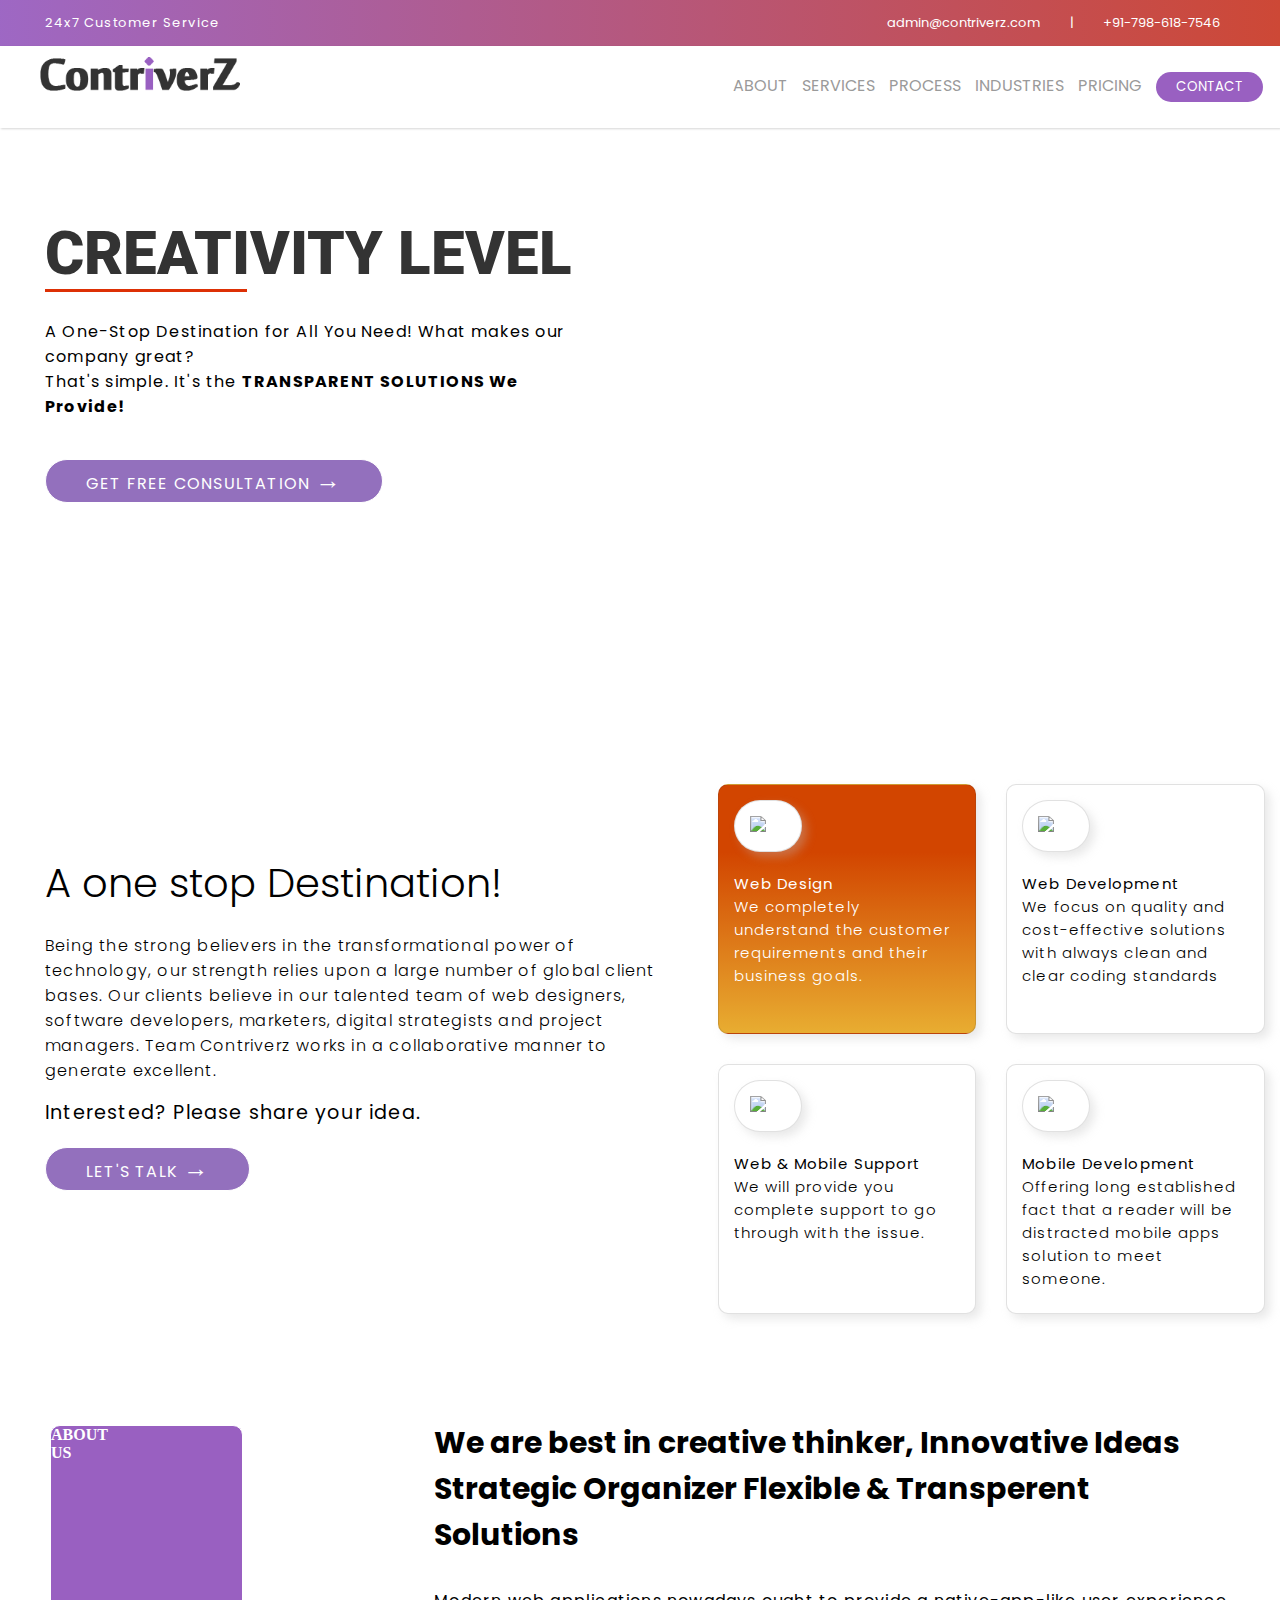
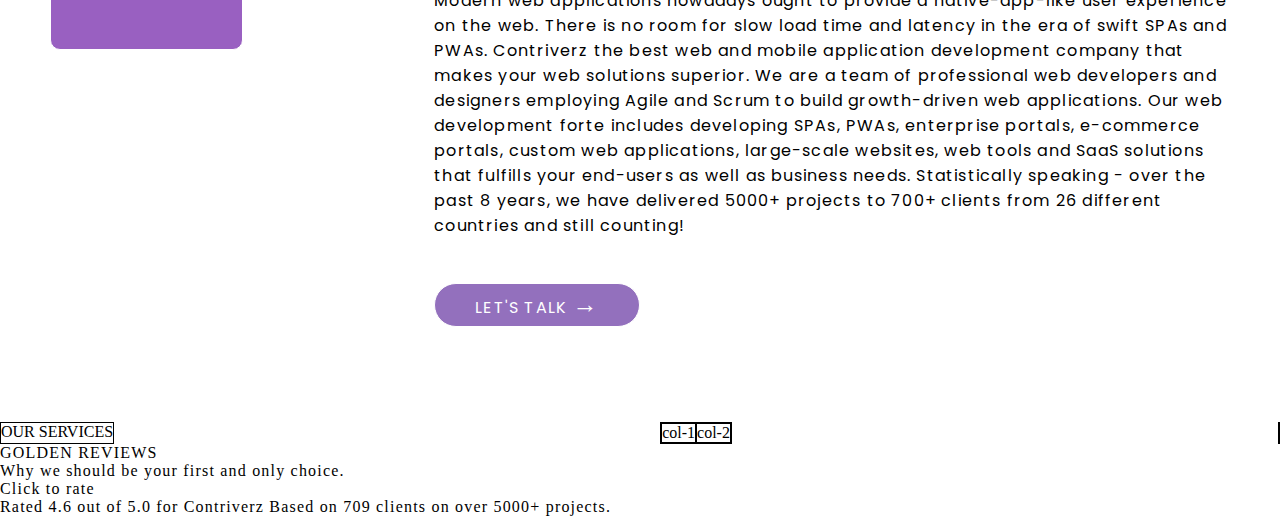
==== index.html @ c9b058b7 "Fixed UI" ====
<!DOCTYPE html>
<html lang="en">
  <head>
    <meta charset="UTF-8" />
    <meta http-equiv="X-UA-Compatible" content="IE=edge" />
    <link rel="preconnect" href="https://fonts.googleapis.com" />
    <link rel="preconnect" href="https://fonts.gstatic.com" crossorigin />
    <meta name="viewport" content="width=device-width, initial-scale=1.0" />
    <link rel="stylesheet" href="style.css" />
    <link
      href="https://fonts.googleapis.com/css2?family=Poppins:wght@300&display=swap"
      rel="stylesheet"
    />
    <link rel="preconnect" href="https://fonts.gstatic.com" crossorigin />
    <link rel="preconnect" href="https://fonts.googleapis.com" />
    <!-- <link
      href="https://fonts.googleapis.com/css2?family=Poppins:wght@800&display=swap"
      rel="stylesheet"
    /> -->
    <link
      href="https://fonts.googleapis.com/css2?family=Roboto:wght@500&display=swap"
      rel="stylesheet"
    />
    <title>Web and Mobile Application</title>
    <style></style>
  </head>
  <body>
    <!-- https://www.contriverz.com/ -->
    <header>
      <div class="info">
        <div class="info-part-1">
          <p>24x7 Customer Service</p>
        </div>
        <ul class="info-part-2">
          <li class="info-item"><a href="#"> admin@contriverz.com</a></li>
          <li class="info-item">|</li>
          <li class="info-item">
            <i class="fa-solid fa-phone"></i><a href="#"> +91-798-618-7546</a>
          </li>
        </ul>
      </div>
      <div>
        <nav class="navbar">
          <div class="logo">
            <a href="#"><img src="img/logo-contriverz.png" alt="" /></a>
          </div>
          <ul class="menubar">
            <li class="menu-items"><a href="#"> ABOUT</a></li>
            <li class="menu-items"><a href="#"> SERVICES</a></li>
            <li class="menu-items"><a href="#"> PROCESS</a></li>
            <li class="menu-items"><a href="#"> INDUSTRIES</a></li>
            <li class="menu-items"><a href="#"> PRICING</a></li>
            <li class="menu-items">
              <a href="#"><button class="btn">CONTACT</button> </a>
            </li>
          </ul>
        </nav>
      </div>
    </header>
    <section>
      <div class="banner">
        <div class="banner-cntnt">
          <h3>
            <b>CREATIVITY <span>LEVEL</span> </b>
          </h3>
          <hr class="ban-con-line" />
          <p class="normal-para">
            A One-Stop Destination for All You Need! What makes our company
            great? <br />That's simple. It's the
            <b>TRANSPARENT SOLUTIONS We Provide!</b>
          </p>
          <button class="btn-2">
            GET FREE CONSULTATION <span>&rarr;</span>
          </button>
        </div>
        <div class="banner-circle"></div>
      </div>
    </section>
    <section class="section2">
      <div class="content">
        <h3>A one stop Destination!</h3>
        <p>
          Being the strong believers in the transformational power of
          technology, our strength relies upon a large number of global client
          bases. Our clients believe in our talented team of web designers,
          software developers, marketers, digital strategists and project
          managers. Team Contriverz works in a collaborative manner to generate
          excellent.
        </p>
        <p style="margin-top: 15px; font-size: larger">
          <b>Interested? Please share your idea.</b>
        </p>
        <button class="btn-2">LET'S TALK <span>&rarr;</span></button>
      </div>
      <div class="cards">
        <ul class="card-parent">
          <li class="card-items">
            <div class="card card-1" style="border-radius: 10px">
              <div>
                <img src="https://img.icons8.com/ios/50/000000/code.png" />
              </div>
              <p><b>Web Design</b></p>
              <p>
                We completely understand the customer requirements and their
                business goals.
              </p>
            </div>
            <div class="card shadow" style="border-radius: 10px">
              <div>
                <img
                  src="https://img.icons8.com/windows/32/000000/like--v1.png"
                />
              </div>
              <p><b>Web Development</b></p>
              <p>
                We focus on quality and cost-effective solutions with always
                clean and clear coding standards
              </p>
              <span class="inside-shadow"></span>
            </div>
          </li>
          <li class="card-items">
            <div class="card shadow" style="border-radius: 10px">
              <div>
                <img src="https://img.icons8.com/ios/50/000000/android.png" />
              </div>
              <p><b>Web & Mobile Support</b></p>
              <p>
                We will provide you complete support to go through with the
                issue.
              </p>
              <span class="inside-shadow"></span>
            </div>
            <div class="card shadow" style="border-radius: 10px">
              <div>
                <img
                  src="https://img.icons8.com/external-kmg-design-basic-outline-kmg-design/32/000000/external-pencil-back-to-school-kmg-design-basic-outline-kmg-design.png"
                />
              </div>
              <p><b>Mobile Development</b></p>
              <p>
                Offering long established fact that a reader will be distracted
                mobile apps solution to meet someone.
              </p>
              <span class="inside-shadow"></span>
            </div>
          </li>
        </ul>
      </div>
    </section>
    <section class="section3">
      <div class="sec-3-img">
        <div class="row-1">
          <div class="col-1">
            <b>
              ABOUT <br />
              US</b
            >
          </div>
          <div class="col-2"></div>
        </div>
        <div class="row-2"></div>
      </div>
      <div class="sec-3-content">
        <h3>
          We are best in creative thinker, Innovative Ideas Strategic Organizer
          Flexible & Transperent Solutions
        </h3>
        <p>
          Modern web applications nowadays ought to provide a native-app-like
          user experience on the web. There is no room for slow load time and
          latency in the era of swift SPAs and PWAs. Contriverz the best web and
          mobile application development company that makes your web solutions
          superior. We are a team of professional web developers and designers
          employing Agile and Scrum to build growth-driven web applications. Our
          web development forte includes developing SPAs, PWAs, enterprise
          portals, e-commerce portals, custom web applications, large-scale
          websites, web tools and SaaS solutions that fulfills your end-users as
          well as business needs. Statistically speaking - over the past 8
          years, we have delivered 5000+ projects to 700+ clients from 26
          different countries and still counting!
          <br /><button class="btn-2">LET'S TALK <span>&rarr;</span></button>
        </p>
      </div>
    </section>
    <section class="section4">
      <div class="sec4-col-1">OUR SERVICES</div>
      <div class="sec4-col-2">
        <ul class="section-4-cardParent">
          <li class="section-4-card">
            <!-- <div class="icon"></div>
            <div class="sec4-col-content">
              <p><b> GRAPHIC DESIGN </b></p>
              <p>
                Graphic design is a craft where professionals create visual
                content to communicate messages.
              </p>
              <button class="card-btn">Check More <span>></span></button>
            </div> -->col-1
          </li>
          <li class="section-4-card">
            <!-- <div class="icon"></div>
            <div class="sec4-col-content">
              <p><b> GRAPHIC DESIGN </b></p>
              <p>
                Graphic design is a craft where professionals create visual
                content to communicate messages.
              </p>
              <button class="card-btn">Check More <span>></span></button>
            </div> -->col-2
          </li>
        </ul>
      </div>
      <div class="sec4-col-3"></div>
    </section>
    <section class="section5">
      <div class="sec5-col-1">
        <p>GOLDEN REVIEWS</p>
        <p>Why we should be your first and only choice.</p>
      </div>
      <div class="sec5-col-1">
        <div class="stars">
          <span class="star-1"></span><span class="star-1"></span
          ><span class="star-1"></span><span class="star-1"></span
          ><span class="star-1"></span>
        </div>
        <p>Click to rate</p>
        <p>
          Rated 4.6 out of 5.0 for Contriverz Based on 709 clients on over 5000+
          projects.
        </p>
      </div>
    </section>
    <script
      src="https://kit.fontawesome.com/a076d05399.js"
      crossorigin="anonymous"
    ></script>
  </body>
</html>
---- style.css ----
body {
  margin: 0;
  padding: 0;
}
h1,
h2,
h3,
h4,
h5,
h6,
p,
hr {
  margin: 0px;
  padding: 0px;
}
p {
  letter-spacing: 1.2px;
}
main {
  margin-left: 40px;
  margin-right: 40px;
}
header {
  box-sizing: border-box;
  width: 100%;
  top: 0;
  left: 0;
  padding-top: 0 !important;
  padding-bottom: 0 !important;
}
.info-part-1 p {
  font-family: "Poppins", sans-serif;
  font-size: 13px;
  box-sizing: border-box;
}
.content h3 {
  font-size: 25px;
  font-family: "Poppins", sans-serif;
  margin-bottom: 20px;
}
.info {
  font-family: "Poppins", sans-serif;
  color: white;
  list-style-type: none;
  text-decoration: none;
  box-sizing: border-box;
  background-image: linear-gradient(to right, #9960c1f3, #cd4836);
  display: flex;
  flex-wrap: nowrap;
  justify-content: space-between;
  align-items: baseline;
  padding-left: 45px;
  padding-right: 45px;
}

.info-part-2 {
  list-style-type: none;
  font-size: 13px;
  display: flex;
  justify-content: 10px 10px;
  box-sizing: border-box;
}
.info-item {
  padding: 0px 15px 0px 15px;
  box-sizing: border-box;
}
.info-part-2 li a {
  font-family: "Poppins", sans-serif;
  color: white;
  text-decoration: none;
}
nav {
  box-sizing: border-box;
  box-shadow: 1px 1px 2px rgba(51, 51, 51, 0.199);
}
.menubar {
  height: 100%;
  box-sizing: border-box;
  list-style-type: none;
  display: flex;
  flex-wrap: nowrap;
  justify-content: space-between;
  align-items: baseline;
  /* top: 10px; */
}
.menubar li a {
  font-family: "Poppins", sans-serif;
  text-decoration: double;
  font-size: 16px;
  color: #9a9a9a;
  padding: 0px 7px 0px 7px;
  /* line-height: 50px; */
}
.menubar li a img {
  height: 100%;
}
.btn {
  box-sizing: border-box;
  font-family: "Poppins", sans-serif;
  border: 2px white;
  background-color: #9960c1;
  color: white;
  border-radius: 100px;
  padding: 5px 20px 5px 20px;
}
.navbar {
  box-sizing: border-box;
  padding: 10px;
  /* margin: 10px 0px 10px 0px; */
  /* height: 50px; */
  display: flex;
  justify-content: space-between;
  align-items: baseline;
}
.logo img {
  padding-left: 30px;
  width: 200px;
}
.banner {
  background-image: url("https://www.contriverz.com/wp-content/themes/patti-child/images/banner-bg.png");
  padding-left: 45px;
  background-repeat: no-repeat;
}

.banner h3 {
  font-family: "Roboto", sans-serif;
  font-size: 60px;
  font-weight: 900;
  color: #555555;
}
.banner p {
  font-family: "Poppins", sans-serif;
  font-size: 16px;
  font-weight: 400;
  color: black;
}
.banner {
  display: flex;
  justify-content: space-between;
}
.banner-cntnt {
  padding-top: 40px;
  margin-top: 50px;
}
.banner-cntnt hr {
  position: absolute;
  width: 200px;
  height: 1px;
  float: left;
  background-color: #dd3005;
  border: 1px solid #dd3005;
}
.banner-cntnt p {
  padding: 30px 35px 0px 0px;
  margin: 0px 90px 20px 0px;
}
.normal-para b {
  margin: 10px 0px 0px 0px;
}
.banner-cntnt h3 {
  margin: 0px;
  color: #333;
}

.banner div {
  flex-grow: 1;
  height: 835px;
}
.banner-circle {
  width: 700px;
  background-image: url("https://www.contriverz.com/wp-content/themes/patti-child/images/banner-circle.png");
  background-repeat: no-repeat;
}
.section2 {
  display: flex;
  padding-left: 20px;
  margin-left: 25px;
  margin-top: -200px;
  /* position: absolute;
  top: 750px; */
}
.section2 div {
  flex-grow: 1;
  width: 50%;
  box-sizing: border-box;
}
.section2 h3 {
  font-family: "Poppins", sans-serif;
  font-size: 40px;
  font-weight: 300;
}
.section2 p {
  font-family: "Poppins", sans-serif;
  font-size: 16px;
  font-weight: 300;
}
.cards {
  margin-top: -100px;
}
.card {
  margin: 15px;
}
.shadow {
  box-shadow: inset 0em -0.5em rgba(210, 69, 0, 1);
}
.card div {
  background-color: #d6e2f8;
  border: 1px solid white;
  border-radius: 100px;
  padding: 10px;
  margin-bottom: 20px;
  width: 68px;
  border: 1px solid white;
}
.card img {
  width: 35px;
}
.card-items {
  display: flex;
  /* border: 1px solid black; */
}
.card-items div {
  padding: 15px;
  border: 1px solid white;
  box-sizing: border-box;
  box-shadow: 5px 5px 10px rgba(194, 192, 192, 0.356);
  border: 1px solid rgba(61, 61, 61, 0.158);
  background-color: white;
  /* box-shadow: inset 0 0 10px #000000; */
}
.card-parent li {
  height: 280px;
}
.card p {
  font-size: 15px;
  letter-spacing: 1.1px;
}
.card-1 {
  box-sizing: border-box;
  box-shadow: 5px 5px 5px rgba(99, 98, 98, 0);
  color: white;
  background: linear-gradient(
    to bottom,
    rgba(210, 69, 0, 1) 0,
    rgba(210, 69, 0, 1) 27%,
    rgba(232, 173, 49, 1) 100%
  );
}

/* .inside-shadow{
  margin-top: 10px;
  display: inline-block;
  min-width: 100%;
  height: 5px;
  border: 1px solid black;
  padding: 5px;
  background-color: #9960c1;
} */
.card:hover {
  color: white;
  background: linear-gradient(
    to bottom,
    rgba(210, 69, 0, 1) 0,
    rgba(210, 69, 0, 1) 27%,
    rgba(232, 173, 49, 1) 100%
  );
  box-shadow: 5px 5px 5px rgba(252, 252, 252, 0);
  box-shadow: inset 0em -0.5em rgba(210, 70, 0, 0);
}
.btn-2 {
  margin: 20px 0px 0px 0px;
  font-family: "Poppins", sans-serif;
  font-size: 16px;
  background-color: #9370bd;
  border: 1px solid white;
  color: white;
  letter-spacing: 1.2px;
  border-radius: 50px;
  padding-left: 40px;
  padding-right: 40px;
  padding-top: 2px;
  padding-bottom: 2px;
}
.btn-2 span {
  font-size: 25px;
}
.section3 {
  border: 1px black;
  border-style: none;
  display: flex;
  padding-top: 75px;
  padding-bottom: 75px;
  padding-left: 20px;
  margin-left: 25px;
  background-image: url("https://www.contriverz.com/wp-content/themes/patti-child/images/pattern.png");
}

.section3 div {
  /* border: 1px solid black; */
  flex-grow: 1;
}
.row-1 {
  display: flex;
}
.col-1 {
  height: 223px;
  background-color: #9960c1;
  color: white;
}
.col-1 b {
  /* position: absolute;
  float: right; */
}
.col-2 {
  height: 223px;
  background-image: url("https://www.contriverz.com/wp-content/themes/patti-child/images/about1.png");
}
.row-2 {
  height: 130px;
  background-image: url("https://www.contriverz.com/wp-content/themes/patti-child/images/about2.png");
}
.sec-3-content {
  width: 50%;
  /* padding: 30px; */
}
.sec-3-content h3 {
  font-family: "Poppins", sans-serif;
  font-size: 30px;
  font-weight: bold;
  padding: 0px 40px 0px 40px;
  margin-bottom: 30px;
}
.sec-3-content p {
  margin-bottom: 20px;
  padding: 0px 40px 0px 40px;
  font-family: "Poppins", sans-serif;
  font-size: 16px;
}
.sec-3-content button {
  margin-top: 45px;
}
.section4,
.sec4-col-2 {
  display: flex;
}
.row-1 div {
  margin: 5px;
  border: 1px solid white;
  border-radius: 10px;
}
.col-1 b {
  text-align: right;
}
.row-2 {
  border: 2x solid white;
  border-radius: 10px;
  padding: 15px;
  margin: 5px;
}
.section4 {
  display: flex;
  flex-grow: 1;
  justify-content: space-between;
}
.section4 div {
  border: 1px solid black;
}
.section4 ul li {
  border: 1px solid black;
}
.section-4-cardParent {
  justify-content: space-between;
  display: flex;
  list-style-type: none;
  margin: 0;
  padding: 0;
  flex-grow: 2;
}
.sec4-col-1 {
}
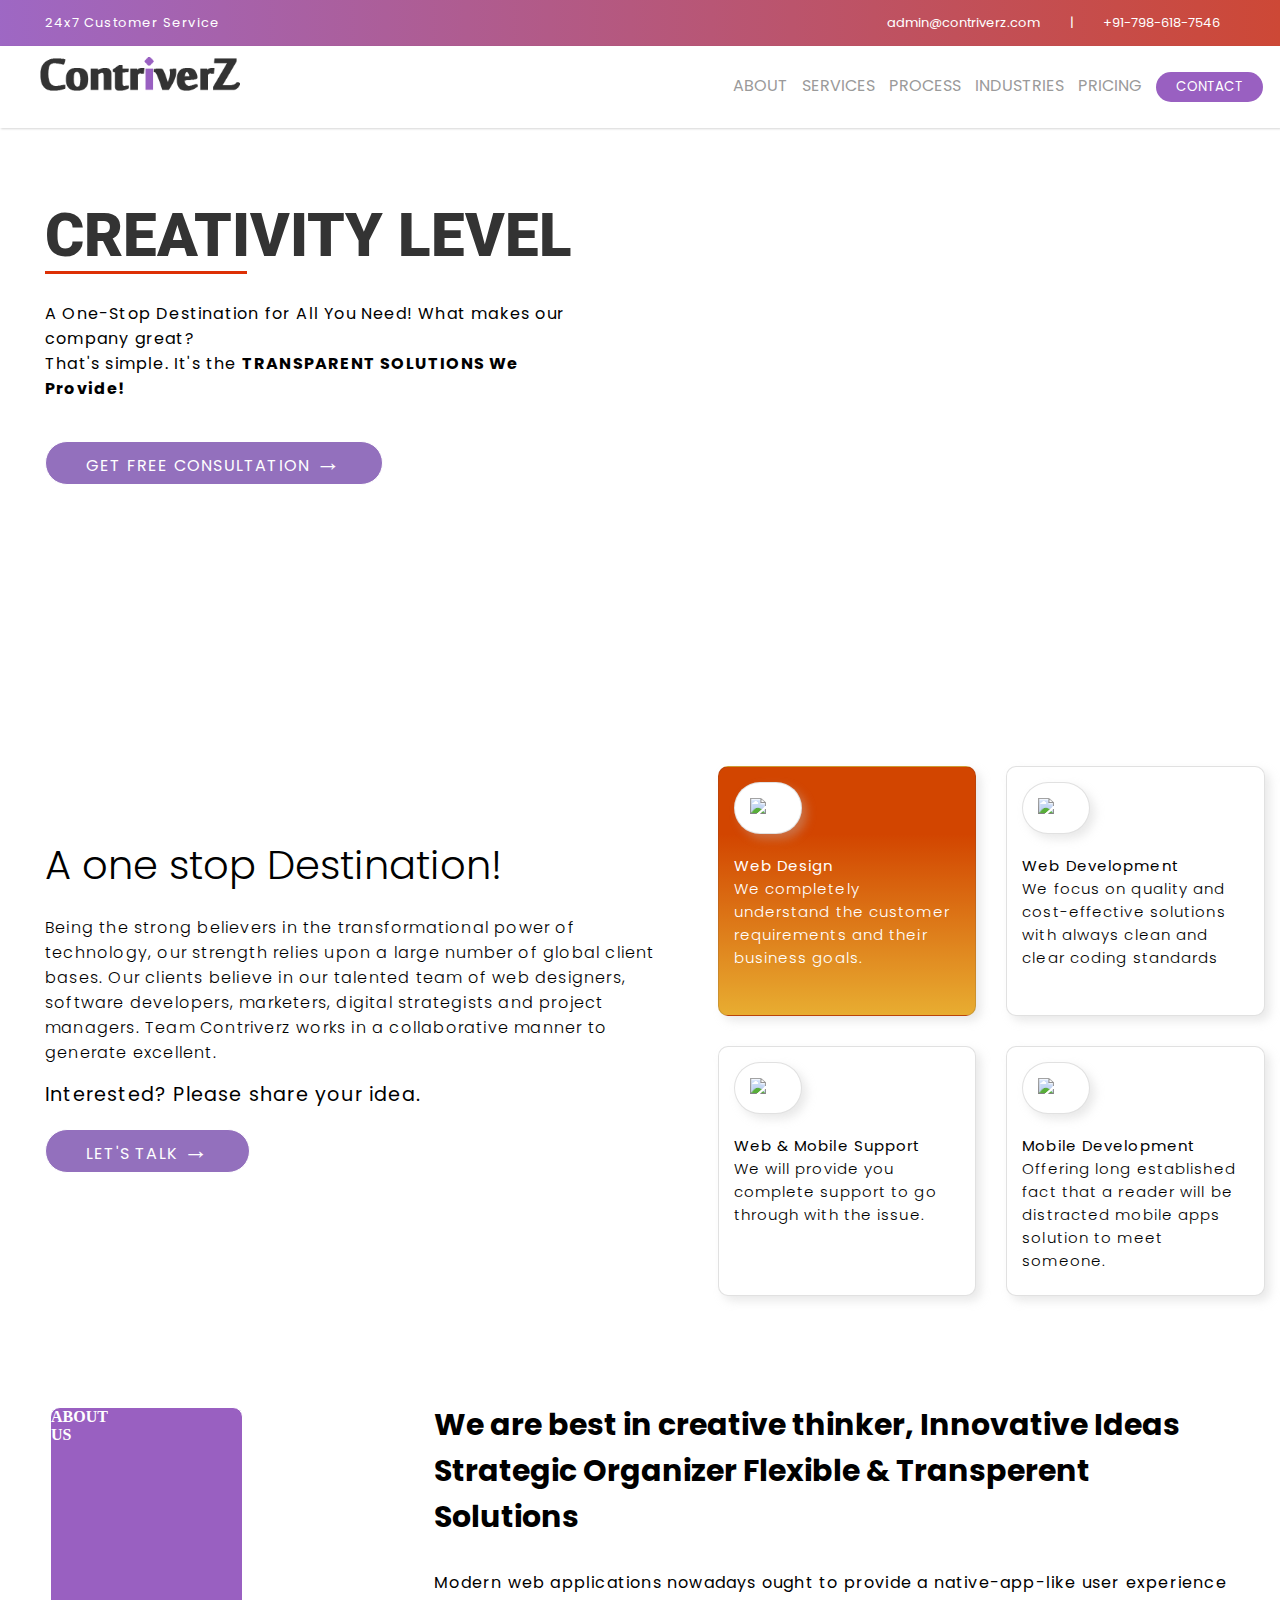
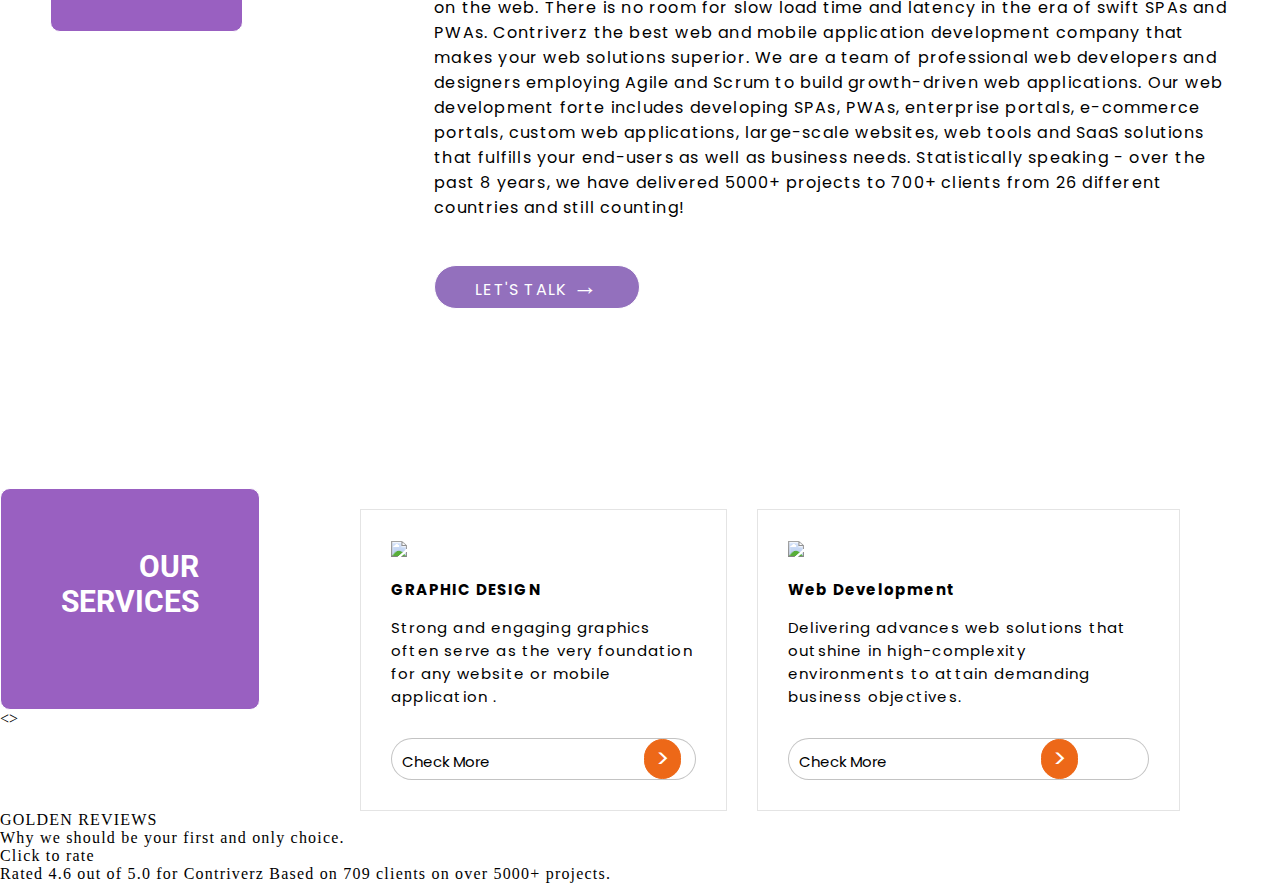
==== commit 8b3cf7b8: "Designed UI of section 4" ====
--- a/index.html
+++ b/index.html
@@ -184,30 +184,42 @@
       </div>
     </section>
     <section class="section4">
-      <div class="sec4-col-1">OUR SERVICES</div>
+      <div class="sec4-col-1">
+        <div>
+          <h3>OUR SERVICES</h3>
+        </div>
+        <span><</span><span>></span>
+      </div>
       <div class="sec4-col-2">
         <ul class="section-4-cardParent">
           <li class="section-4-card">
-            <!-- <div class="icon"></div>
+            <div class="icon">
+              <img
+                src="https://img.icons8.com/external-tulpahn-detailed-outline-tulpahn/64/000000/external-graphic-design-digital-nomad-tulpahn-detailed-outline-tulpahn.png"
+              />
+            </div>
             <div class="sec4-col-content">
               <p><b> GRAPHIC DESIGN </b></p>
               <p>
-                Graphic design is a craft where professionals create visual
-                content to communicate messages.
+                Strong and engaging graphics often serve as the very foundation
+                for any website or mobile application .
               </p>
               <button class="card-btn">Check More <span>></span></button>
-            </div> -->col-1
+            </div>
           </li>
           <li class="section-4-card">
-            <!-- <div class="icon"></div>
+            <div class="icon">
+              <img src="https://img.icons8.com/ios/50/000000/monitor--v1.png" />
+            </div>
             <div class="sec4-col-content">
-              <p><b> GRAPHIC DESIGN </b></p>
-              <p>
-                Graphic design is a craft where professionals create visual
-                content to communicate messages.
+              <p><b> Web Development </b></p>
+              <p>
+                Delivering advances web solutions that outshine in
+                high-complexity environments to attain demanding business
+                objectives.
               </p>
               <button class="card-btn">Check More <span>></span></button>
-            </div> -->col-2
+            </div>
           </li>
         </ul>
       </div>
--- a/style.css
+++ b/style.css
@@ -27,6 +27,8 @@
   left: 0;
   padding-top: 0 !important;
   padding-bottom: 0 !important;
+  position: fixed;
+  background-color: white;
 }
 .info-part-1 p {
   font-family: "Poppins", sans-serif;
@@ -120,6 +122,7 @@
   background-image: url("https://www.contriverz.com/wp-content/themes/patti-child/images/banner-bg.png");
   padding-left: 45px;
   background-repeat: no-repeat;
+  margin-top: 110px;
 }
 
 .banner h3 {
@@ -307,10 +310,7 @@
   background-color: #9960c1;
   color: white;
 }
-.col-1 b {
-  /* position: absolute;
-  float: right; */
-}
+
 .col-2 {
   height: 223px;
   background-image: url("https://www.contriverz.com/wp-content/themes/patti-child/images/about1.png");
@@ -344,6 +344,7 @@
   display: flex;
 }
 .row-1 div {
+  flex-grow: 1;
   margin: 5px;
   border: 1px solid white;
   border-radius: 10px;
@@ -360,13 +361,23 @@
 .section4 {
   display: flex;
   flex-grow: 1;
-  justify-content: space-between;
+  column-gap: 100px;
+  justify-content: center;
+  align-items: center;
+  margin-top: 60px;
 }
 .section4 div {
-  border: 1px solid black;
+  /* border: 1px solid black; */
+}
+.sec4-col-1,
+.section-4-card .sec4-col-2 {
+  height: 300px;
+}
+.section-4-card .sec4-col-2 {
+  width: 50%;
 }
 .section4 ul li {
-  border: 1px solid black;
+  /* border: 1px solid black; */
 }
 .section-4-cardParent {
   justify-content: space-between;
@@ -374,7 +385,74 @@
   list-style-type: none;
   margin: 0;
   padding: 0;
-  flex-grow: 2;
+  flex-grow: 3;
+  column-gap: 30px;
 }
 .sec4-col-1 {
-}
+  flex-grow: 1;
+}
+.sec4-col-1 div {
+  background-color: #9960c1;
+  color: white;
+  border: 1px solid white;
+  border-radius: 10px;
+}
+.sec4-col-1 div {
+  padding: 60px 60px 90px 60px;
+  /* height: 70%; */
+  font-family: "Roboto", sans-serif;
+  font-size: 26px;
+  font-weight: bolder;
+  text-align: right;
+}
+.sec4-col-1 h3 .sec4-col-2 {
+  flex-grow: 1;
+}
+.sec4-col-2 ul li {
+  flex-grow: 1;
+  padding: 30px;
+  font-family: "Poppins", sans-serif;
+  font-size: 15px;
+  letter-spacing: -0.05;
+  border: 1px solid rgba(121, 121, 121, 0.205);
+}
+.sec4-col-2 {
+  margin-top: 45px;
+}
+.sec4-col-content button {
+  margin-top: 30px;
+}
+.sec4-col-content p {
+  margin-top: 15px;
+}
+.section-4-card:hover {
+  color: white;
+  background: linear-gradient(
+    to bottom,
+    rgba(210, 69, 0, 1) 0,
+    rgba(210, 69, 0, 1) 27%,
+    rgba(232, 173, 49, 1) 100%
+  );
+}
+.card-btn {
+  font-family: "Poppins", sans-serif;
+  font-size: 15px;
+  border: 1px solid rgba(100, 100, 100, 0.39);
+  border-radius: 150px;
+  background-color: white;
+  padding: 0px 0px 0px 10px;
+  width: 100%;
+  text-align: left;
+}
+.card-btn span {
+  color: white;
+  margin-left: 150px;
+  display: inline-block;
+  background-color: #ed6818;
+  border: 1px solid #ed6818;
+  border-radius: 100px;
+  text-align: center;
+  font-family: "Poppins", sans-serif;
+  font-size: 25px;
+  width: 35px;
+}
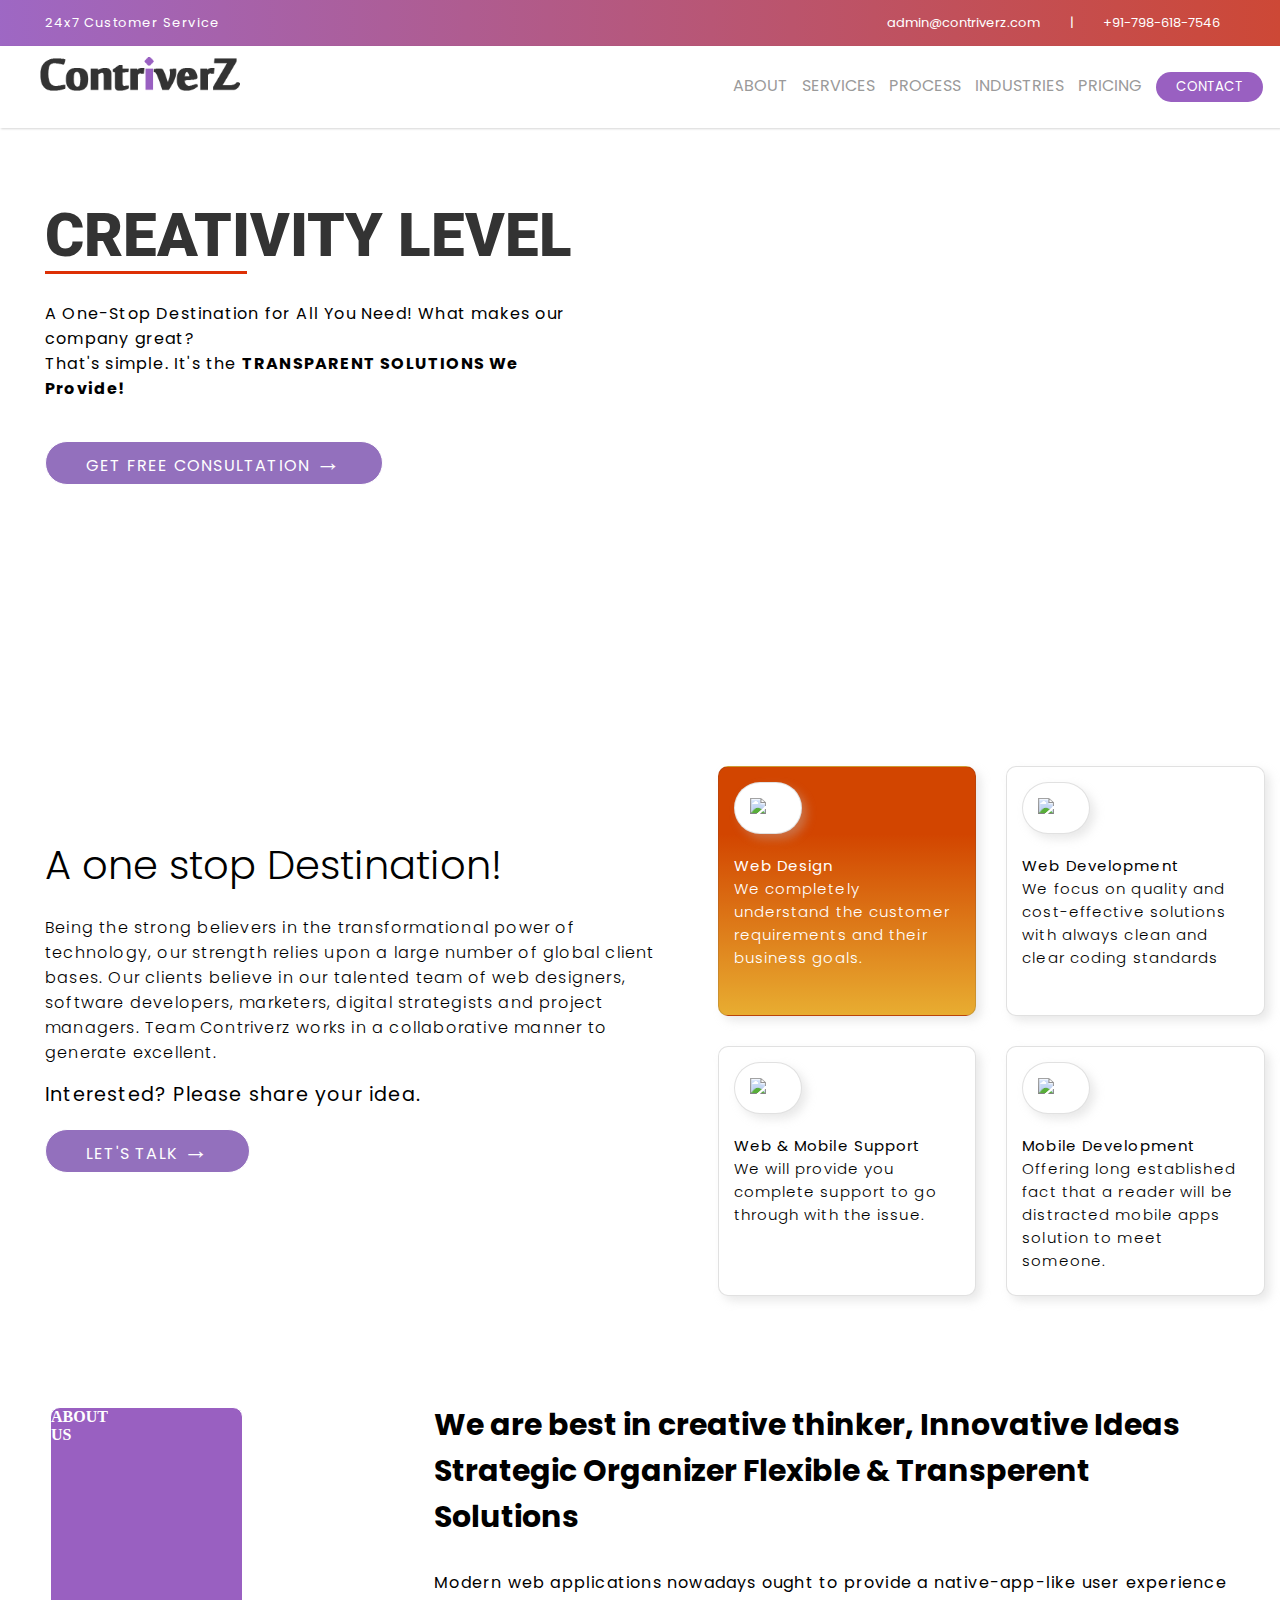
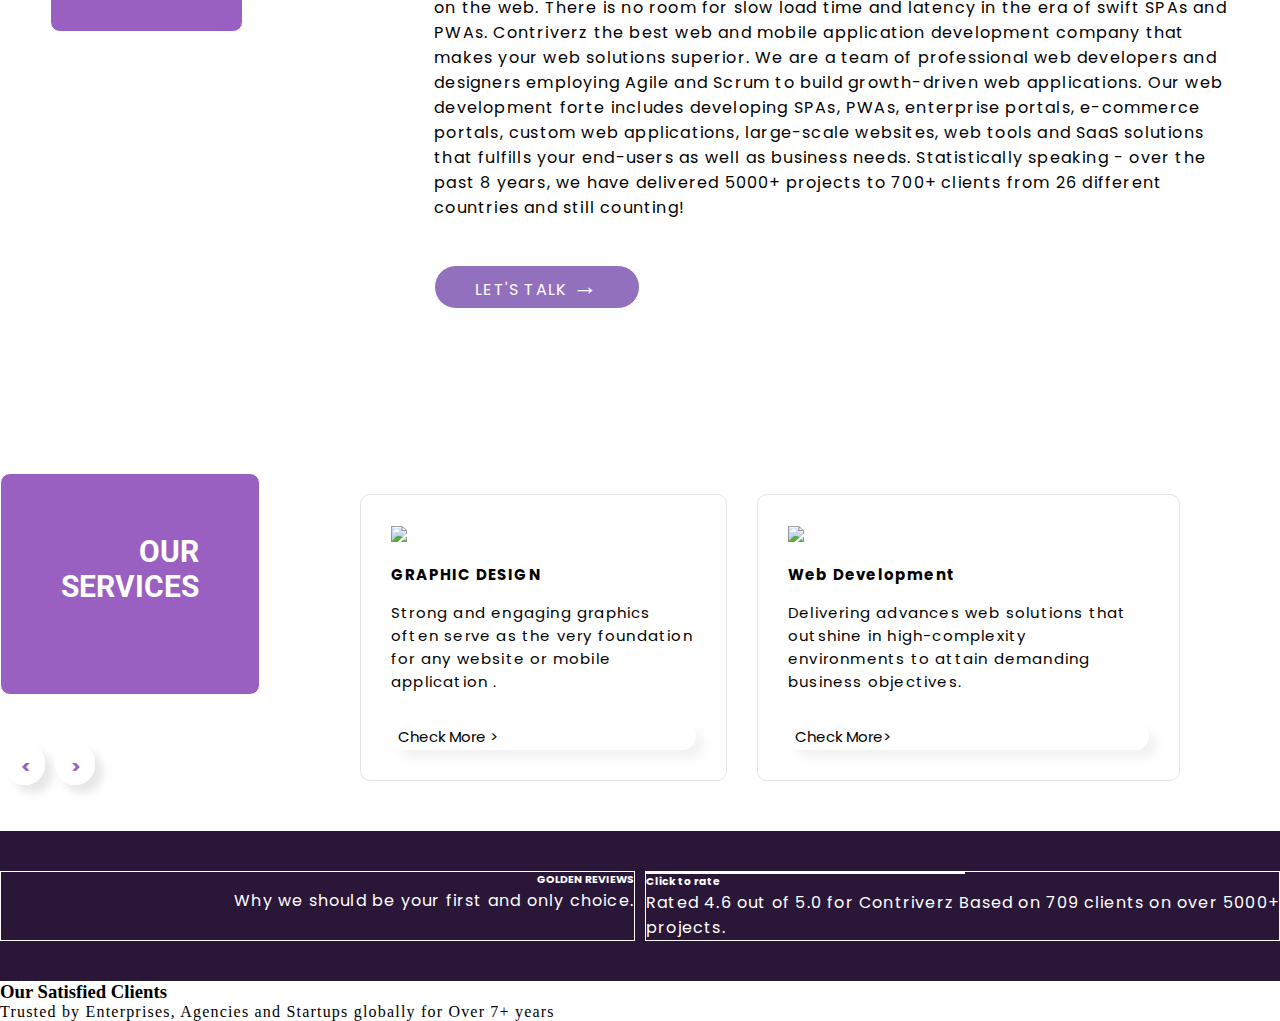
==== commit 6aefdad9: "Designed the section 5 and minor designing in 6" ====
--- a/index.html
+++ b/index.html
@@ -218,7 +218,10 @@
                 high-complexity environments to attain demanding business
                 objectives.
               </p>
-              <button class="card-btn">Check More <span>></span></button>
+
+              <button class="card-btn">
+                <span>Check More</span><span>></span>
+              </button>
             </div>
           </li>
         </ul>
@@ -227,21 +230,25 @@
     </section>
     <section class="section5">
       <div class="sec5-col-1">
-        <p>GOLDEN REVIEWS</p>
+        <h6>GOLDEN REVIEWS</h6>
         <p>Why we should be your first and only choice.</p>
       </div>
-      <div class="sec5-col-1">
+      <div class="sec5-col-2">
         <div class="stars">
           <span class="star-1"></span><span class="star-1"></span
           ><span class="star-1"></span><span class="star-1"></span
           ><span class="star-1"></span>
         </div>
-        <p>Click to rate</p>
+        <h6>Click to rate</h6>
         <p>
           Rated 4.6 out of 5.0 for Contriverz Based on 709 clients on over 5000+
           projects.
         </p>
       </div>
+    </section>
+    <section class="section6">
+      <h3>Our Satisfied Clients</h3>
+      <p>Trusted by Enterprises, Agencies and Startups globally for Over 7+ years</p>
     </section>
     <script
       src="https://kit.fontawesome.com/a076d05399.js"
--- a/style.css
+++ b/style.css
@@ -396,6 +396,7 @@
   color: white;
   border: 1px solid white;
   border-radius: 10px;
+  margin-bottom: 58px;
 }
 .sec4-col-1 div {
   padding: 60px 60px 90px 60px;
@@ -405,6 +406,24 @@
   font-weight: bolder;
   text-align: right;
 }
+.sec4-col-1 span {
+  background-color: white;
+  color: #9960c1;
+  border: 1px solid white;
+  border-radius: 100px;
+  text-align: center;
+  font-family: "Poppins", sans-serif;
+  font-size: 18px;
+  font-weight: bolder;
+  box-sizing: border-box;
+  margin: 5px;
+  box-shadow: 8px 8px 8px rgba(99, 98, 98, 0.151);
+  padding: 10px 13px 5px 15px;
+}
+/* .arrow {
+  display: inline-block;
+  padding: 0;
+} */
 .sec4-col-1 h3 .sec4-col-2 {
   flex-grow: 1;
 }
@@ -415,9 +434,10 @@
   font-size: 15px;
   letter-spacing: -0.05;
   border: 1px solid rgba(121, 121, 121, 0.205);
+  border-radius: 10px;
 }
 .sec4-col-2 {
-  margin-top: 45px;
+  margin-top: 30px;
 }
 .sec4-col-content button {
   margin-top: 30px;
@@ -435,24 +455,54 @@
   );
 }
 .card-btn {
+  color: black;
   font-family: "Poppins", sans-serif;
   font-size: 15px;
-  border: 1px solid rgba(100, 100, 100, 0.39);
+  border: 1px solid rgba(100, 100, 100, 0);
   border-radius: 150px;
   background-color: white;
-  padding: 0px 0px 0px 10px;
+  /* padding: 0px 0px 0px 10px; */
   width: 100%;
+  /* display: flex;
+  justify-content: space-between; */
   text-align: left;
+  box-sizing: border-box;
+  box-shadow: 8px 8px 10px rgba(99, 98, 98, 0.082);
 }
 .card-btn span {
-  color: white;
-  margin-left: 150px;
-  display: inline-block;
+  /* color: white; */
+  /* margin-left: 150px; */
+  /* display: inline-block;
   background-color: #ed6818;
   border: 1px solid #ed6818;
   border-radius: 100px;
   text-align: center;
   font-family: "Poppins", sans-serif;
   font-size: 25px;
-  width: 35px;
-}
+  width: 30px; */
+}
+.section5 {
+  margin-top: 50px;
+  padding-bottom: 40px;
+  padding-top: 40px;
+  background-color: #2a1738;
+  color: white;
+  font-family: "Poppins", sans-serif;
+
+  display: flex;
+  justify-content: center;
+  flex-grow: 1;
+}
+.section5 div {
+  border: 1px solid rgb(255, 255, 255);
+  width: 50%;
+}
+.sec5-col-1 {
+  text-align: right;
+  margin-right: 5px;
+  width: 50%;
+}
+.sec5-col-2 {
+  text-align: left;
+  margin-left: 5px;
+}
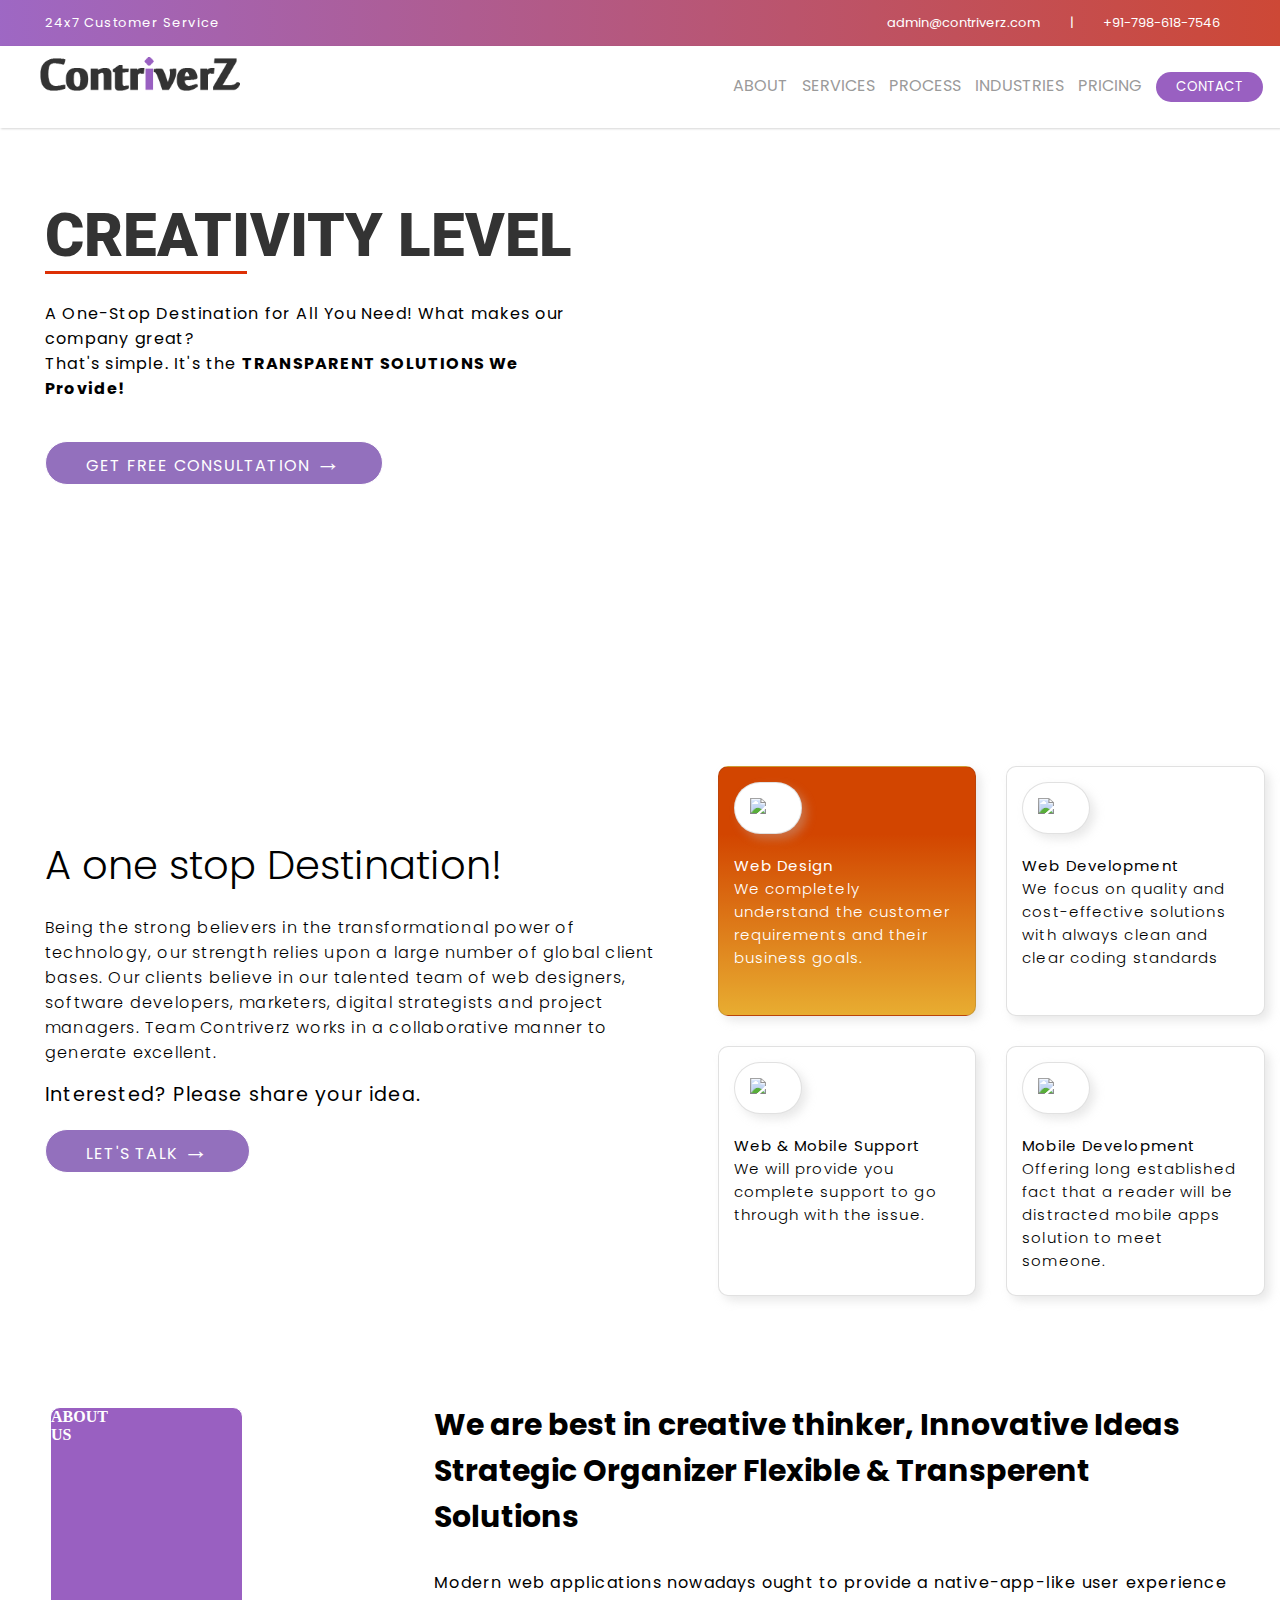
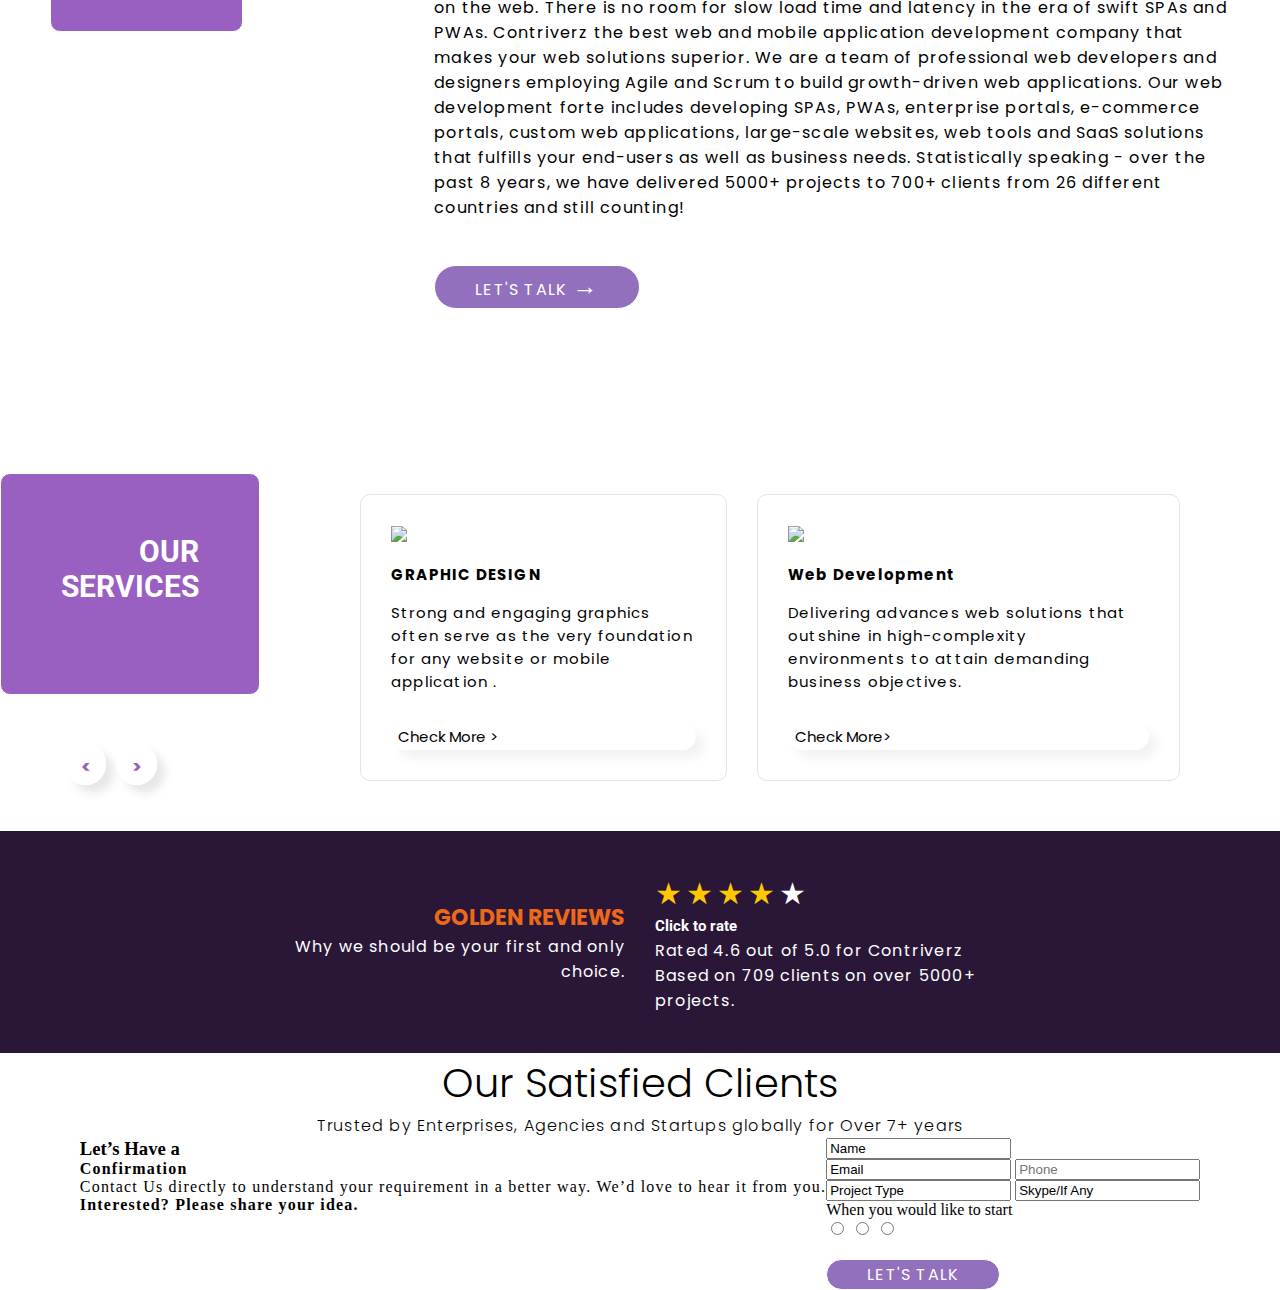
==== commit 3b7b885b: "designed section 5 & 6" ====
--- a/index.html
+++ b/index.html
@@ -188,7 +188,7 @@
         <div>
           <h3>OUR SERVICES</h3>
         </div>
-        <span><</span><span>></span>
+        <p><span><</span><span>></span></p>
       </div>
       <div class="sec4-col-2">
         <ul class="section-4-cardParent">
@@ -218,7 +218,6 @@
                 high-complexity environments to attain demanding business
                 objectives.
               </p>
-
               <button class="card-btn">
                 <span>Check More</span><span>></span>
               </button>
@@ -233,11 +232,16 @@
         <h6>GOLDEN REVIEWS</h6>
         <p>Why we should be your first and only choice.</p>
       </div>
+      <!-- <div class="vertical-line"></div> -->
       <div class="sec5-col-2">
         <div class="stars">
-          <span class="star-1"></span><span class="star-1"></span
-          ><span class="star-1"></span><span class="star-1"></span
-          ><span class="star-1"></span>
+          <!-- &#9734; -->
+          <!-- &#9733; -->
+          <span class="star-1">&#9733;</span>
+          <span class="star-1">&#9733;</span>
+          <span class="star-1">&#9733;</span>
+          <span class="star-1">&#9733;</span>
+          <span class="star-2">&#9733;</span>
         </div>
         <h6>Click to rate</h6>
         <p>
@@ -248,7 +252,69 @@
     </section>
     <section class="section6">
       <h3>Our Satisfied Clients</h3>
-      <p>Trusted by Enterprises, Agencies and Startups globally for Over 7+ years</p>
+      <p>
+        Trusted by Enterprises, Agencies and Startups globally for Over 7+ years
+      </p>
+    </section>
+    <section class="section7">
+      <div class="sec7-content">
+        <h3>Let’s Have a</h3>
+        <p><b>Confirmation</b></p>
+        <p>
+          Contact Us directly to understand your requirement in a better way.
+          We’d love to hear it from you.
+        </p>
+        <p>
+          <span><b>Interested? Please share your idea. </b></span>
+        </p>
+      </div>
+      <div class="sec7-form">
+        <form action="">
+          <input type="text" id="name" name="name" value="Name" /><br />
+          <input type="email" id="email" name="email" value="Email" />
+          <input
+            type="number"
+            id="phone"
+            name="phone"
+            value="Phone"
+            placeholder="Phone"
+          /><br />
+          <input
+            type="text"
+            id="projectType"
+            name="projectType"
+            value="Project Type"
+          />
+          <input
+            type="text"
+            id="skypeID"
+            name="skypeID"
+            value="Skype/If Any"
+          /><br />
+          <label for="startWeek">When you would like to start</label>
+          <br /><input
+            type="radio"
+            id="firstOption"
+            name="startWeek"
+            value="0-1 Week"
+          />
+          <input
+            type="radio"
+            id="secondOption"
+            name="startWeek"
+            value="1-2 Week"
+          />
+          <input
+            type="radio"
+            id="thirdOption"
+            name="startWeek"
+            value="2-4 Week/More"
+          />
+          <br />
+          <input type="submit" value="LET'S TALK" class="btn-2" />
+        </form>
+        <!-- <button class="btn-2">LET'S TALK <span>&rarr;</span></button> -->
+      </div>
     </section>
     <script
       src="https://kit.fontawesome.com/a076d05399.js"
--- a/style.css
+++ b/style.css
@@ -488,21 +488,84 @@
   background-color: #2a1738;
   color: white;
   font-family: "Poppins", sans-serif;
-
+  /* column-gap: 20px; */
   display: flex;
   justify-content: center;
   flex-grow: 1;
 }
 .section5 div {
-  border: 1px solid rgb(255, 255, 255);
+  /* border: 1px solid rgb(255, 255, 255); */
   width: 50%;
+}
+.sec4-col-1 p {
+  padding-right: 60px;
+  padding-left: 60px;
 }
 .sec5-col-1 {
   text-align: right;
-  margin-right: 5px;
+  /* margin-right: 5px; */
   width: 50%;
+  padding-left: 260px;
+  padding-right: 15px;
+  border: 0px 1px 0px 0px dashed white;
+}
+.sec5-col-1 h6{
+  font-family: "Poppins", sans-serif;
+  font-size: 22px;
+  color: #ed6818;
+  margin-top: 30px;
+}
+.sec5-col-1 p{
+  font-family: "Poppins", sans-serif;
+  font-size: 16px;
+}
+.stars span{
+  font-size: 30px;
 }
 .sec5-col-2 {
   text-align: left;
-  margin-left: 5px;
-}
+  /* margin-left: 5px; */
+  padding-right: 260px;
+  padding-left: 15px;
+  border: 0px 0px 0px 1px dashed white;
+}
+.sec5-col-2 h6{
+  font-family: "Roboto", sans-serif;
+  /* font-weight: bolder; */
+  font-size: 15px;
+  margin-bottom: 3px;
+}
+.star-1 {
+  display: inline-block;
+  color: #ffc700;
+}
+.vertical-line{
+  /* border-style: none dashed none none;
+  margin: 10px;
+  padding: 10px;
+  right: 66%;
+  position: absolute; */
+  /* height: 200px;
+  border-right: 1px solid #000900;
+  position: absolute;
+  right: 50%; */
+}
+.section6{
+  text-align: center;
+}
+.section6 h3{
+  font-family: "Poppins", sans-serif;
+  font-size: 40px;
+  font-weight: 300;
+}
+.section6 p{
+  font-family: "Poppins", sans-serif;
+  font-size: 16px;
+  font-weight: 300;
+}
+.section7{
+  display: flex;
+  justify-content: center;
+  flex-grow: 1;
+  background-image: url("https://www.contriverz.com/wp-content/themes/patti-child/images/form-pattern.jpg");
+}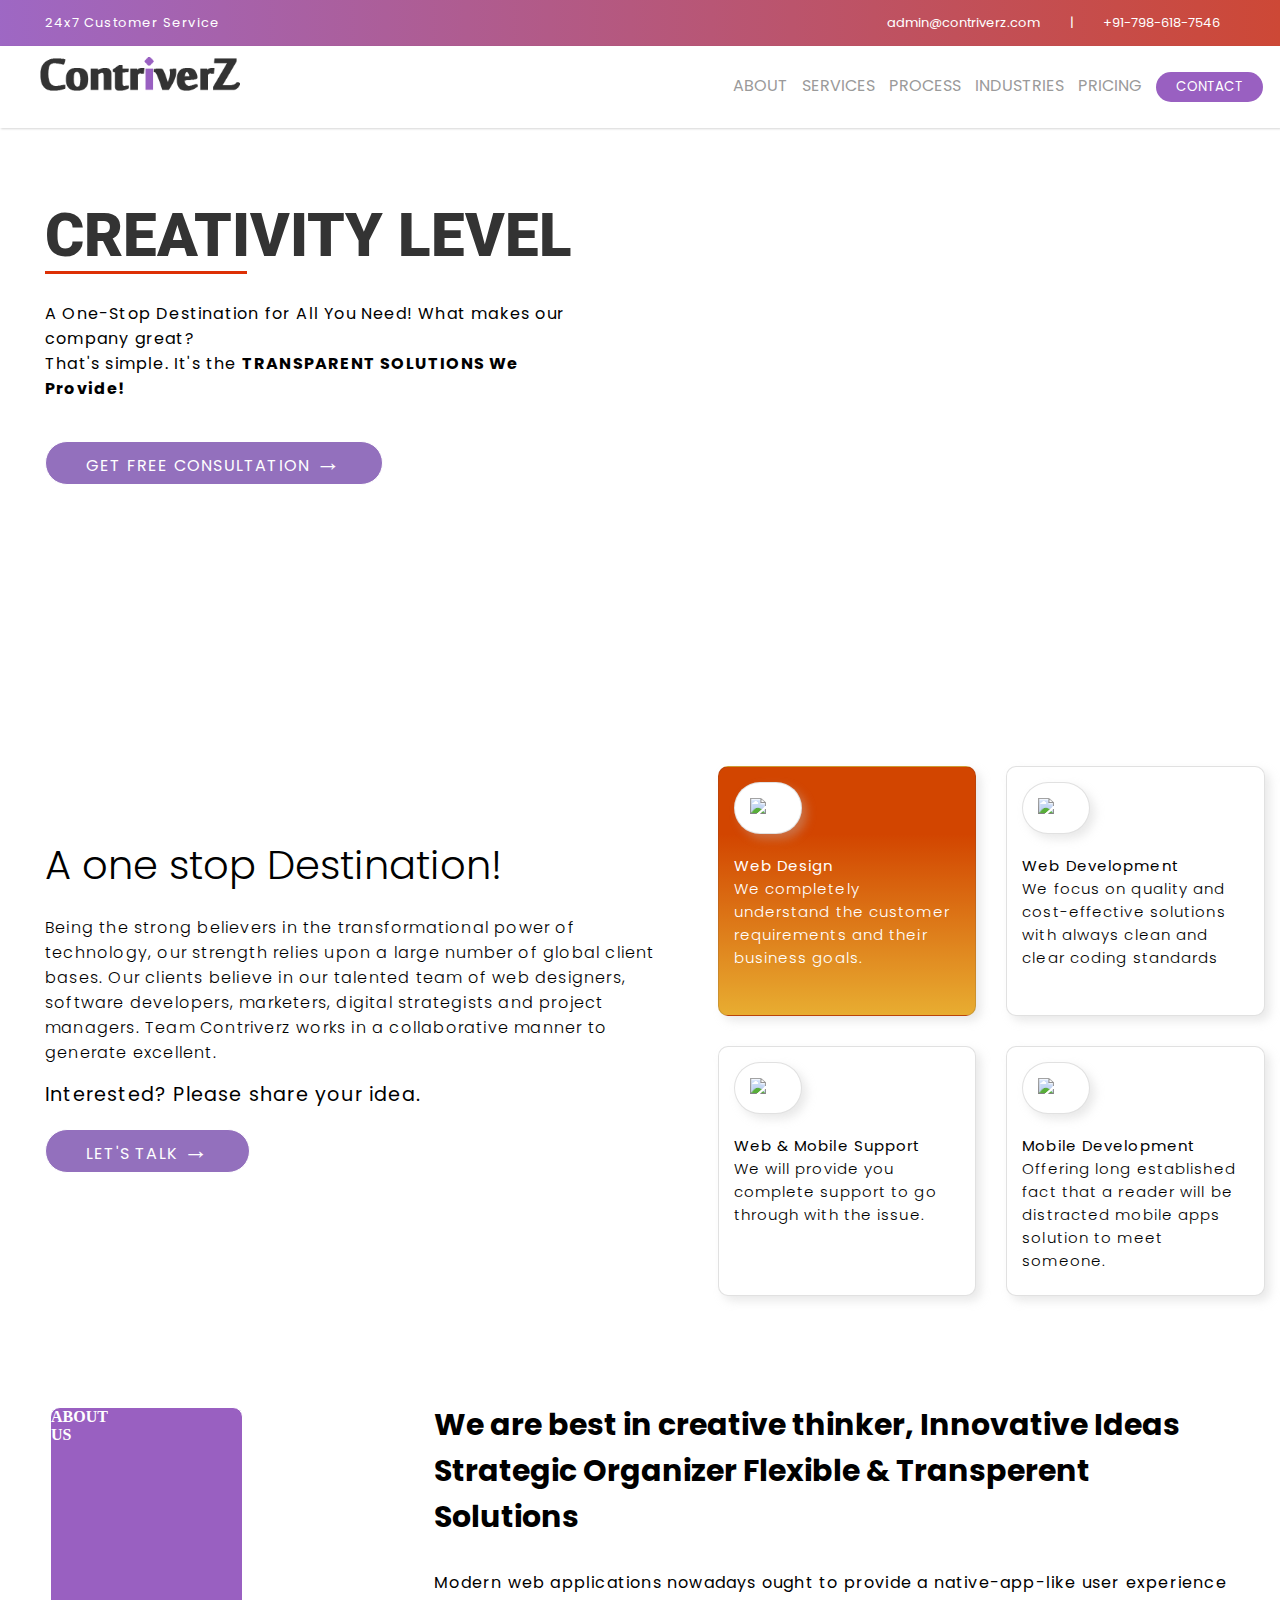
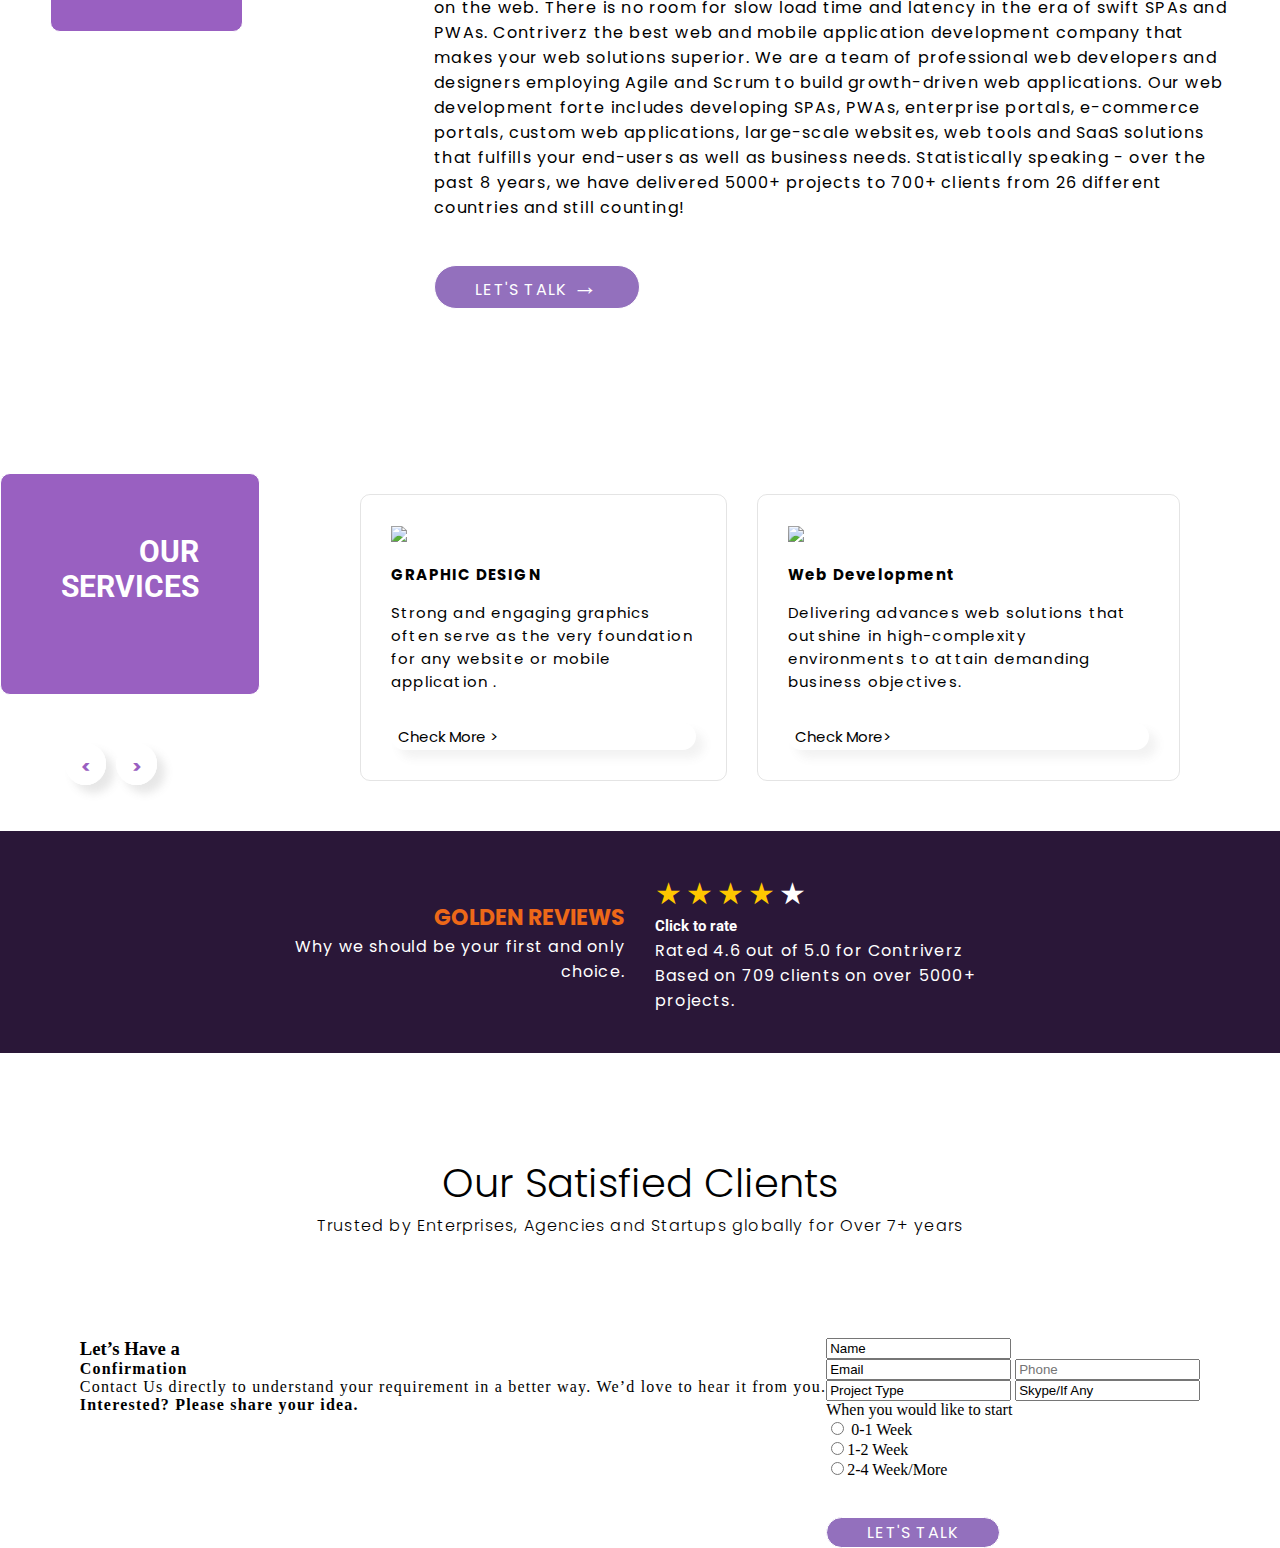
==== commit 2a31306e: "added form elements" ====
--- a/index.html
+++ b/index.html
@@ -298,18 +298,19 @@
             name="startWeek"
             value="0-1 Week"
           />
+          <label for="firstOption">0-1 Week</label><br />
           <input
             type="radio"
             id="secondOption"
             name="startWeek"
             value="1-2 Week"
-          />
+          /><label for="secondOption">1-2 Week</label><br />
           <input
             type="radio"
             id="thirdOption"
             name="startWeek"
             value="2-4 Week/More"
-          />
+          /><label for="thirdOption">2-4 Week/More</label><br />
           <br />
           <input type="submit" value="LET'S TALK" class="btn-2" />
         </form>
--- a/style.css
+++ b/style.css
@@ -552,6 +552,8 @@
 }
 .section6{
   text-align: center;
+  padding-top: 100px;
+  padding-bottom: 100px;
 }
 .section6 h3{
   font-family: "Poppins", sans-serif;
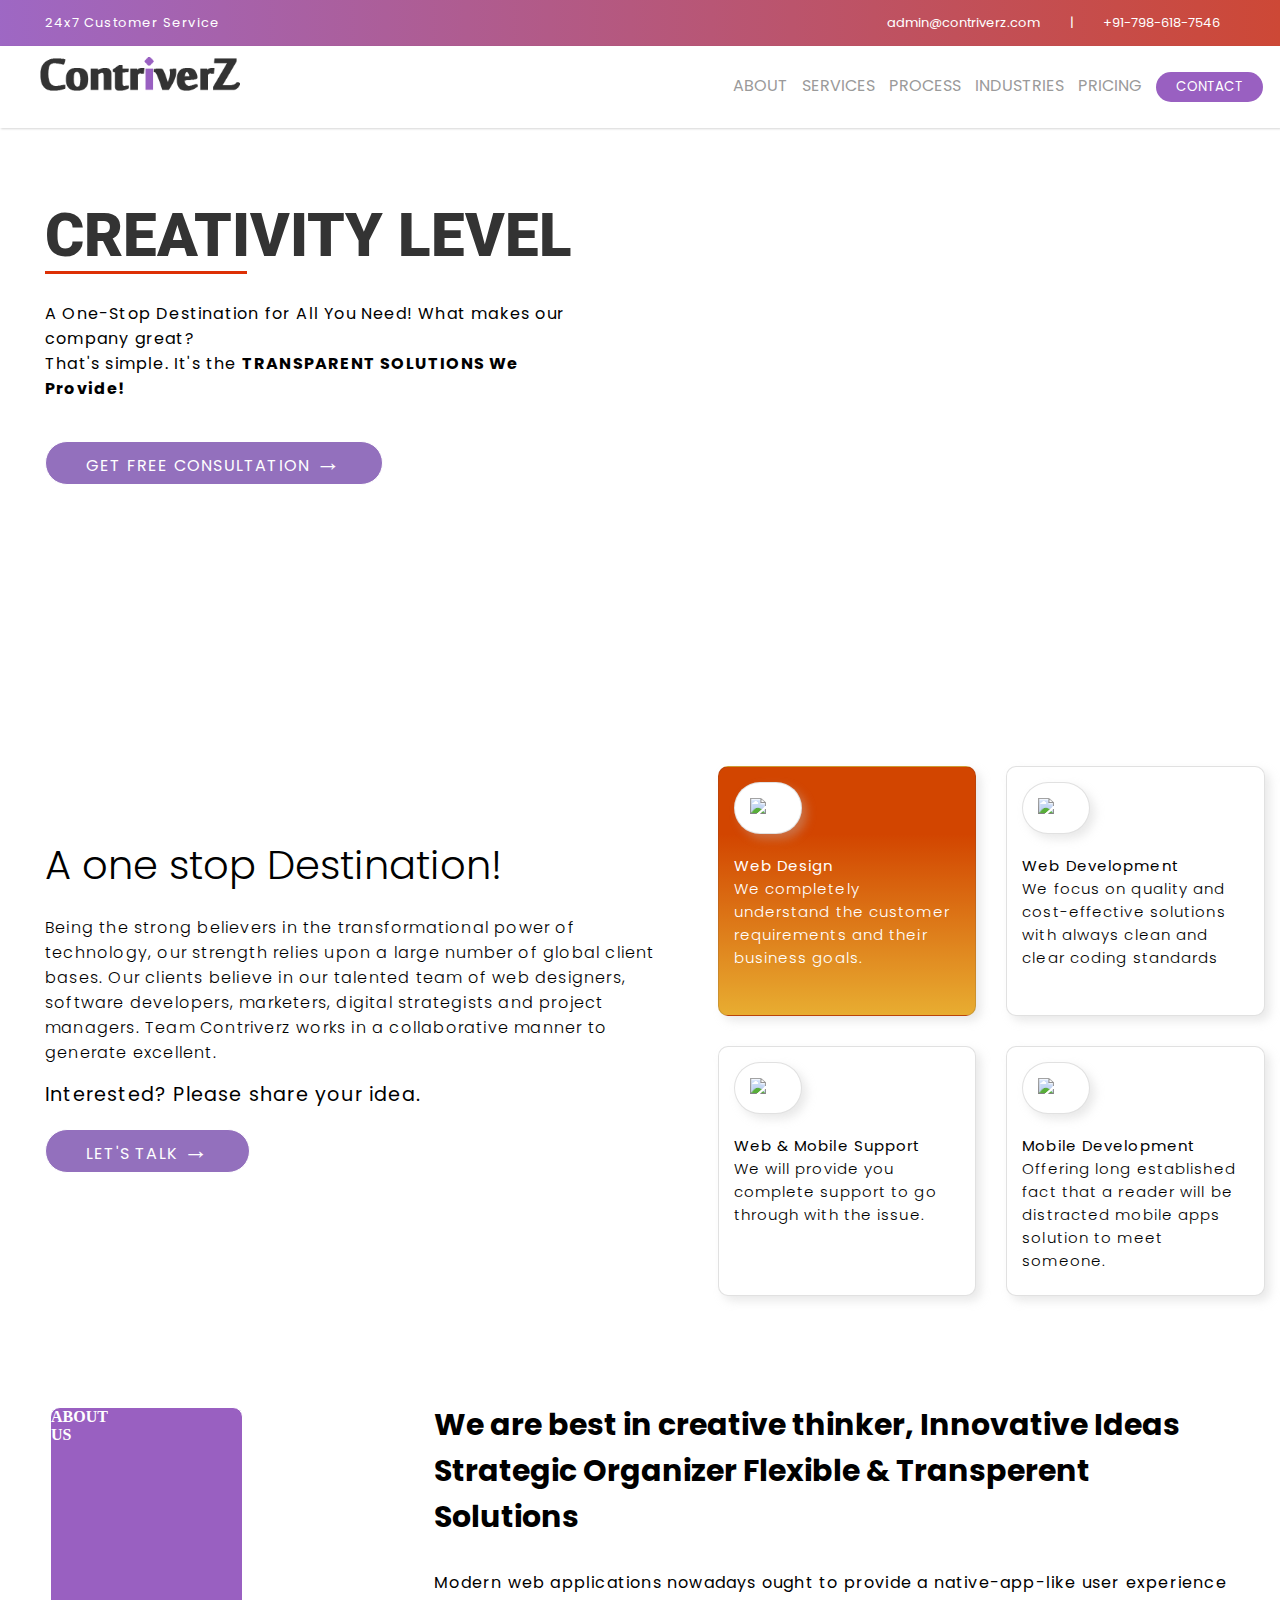
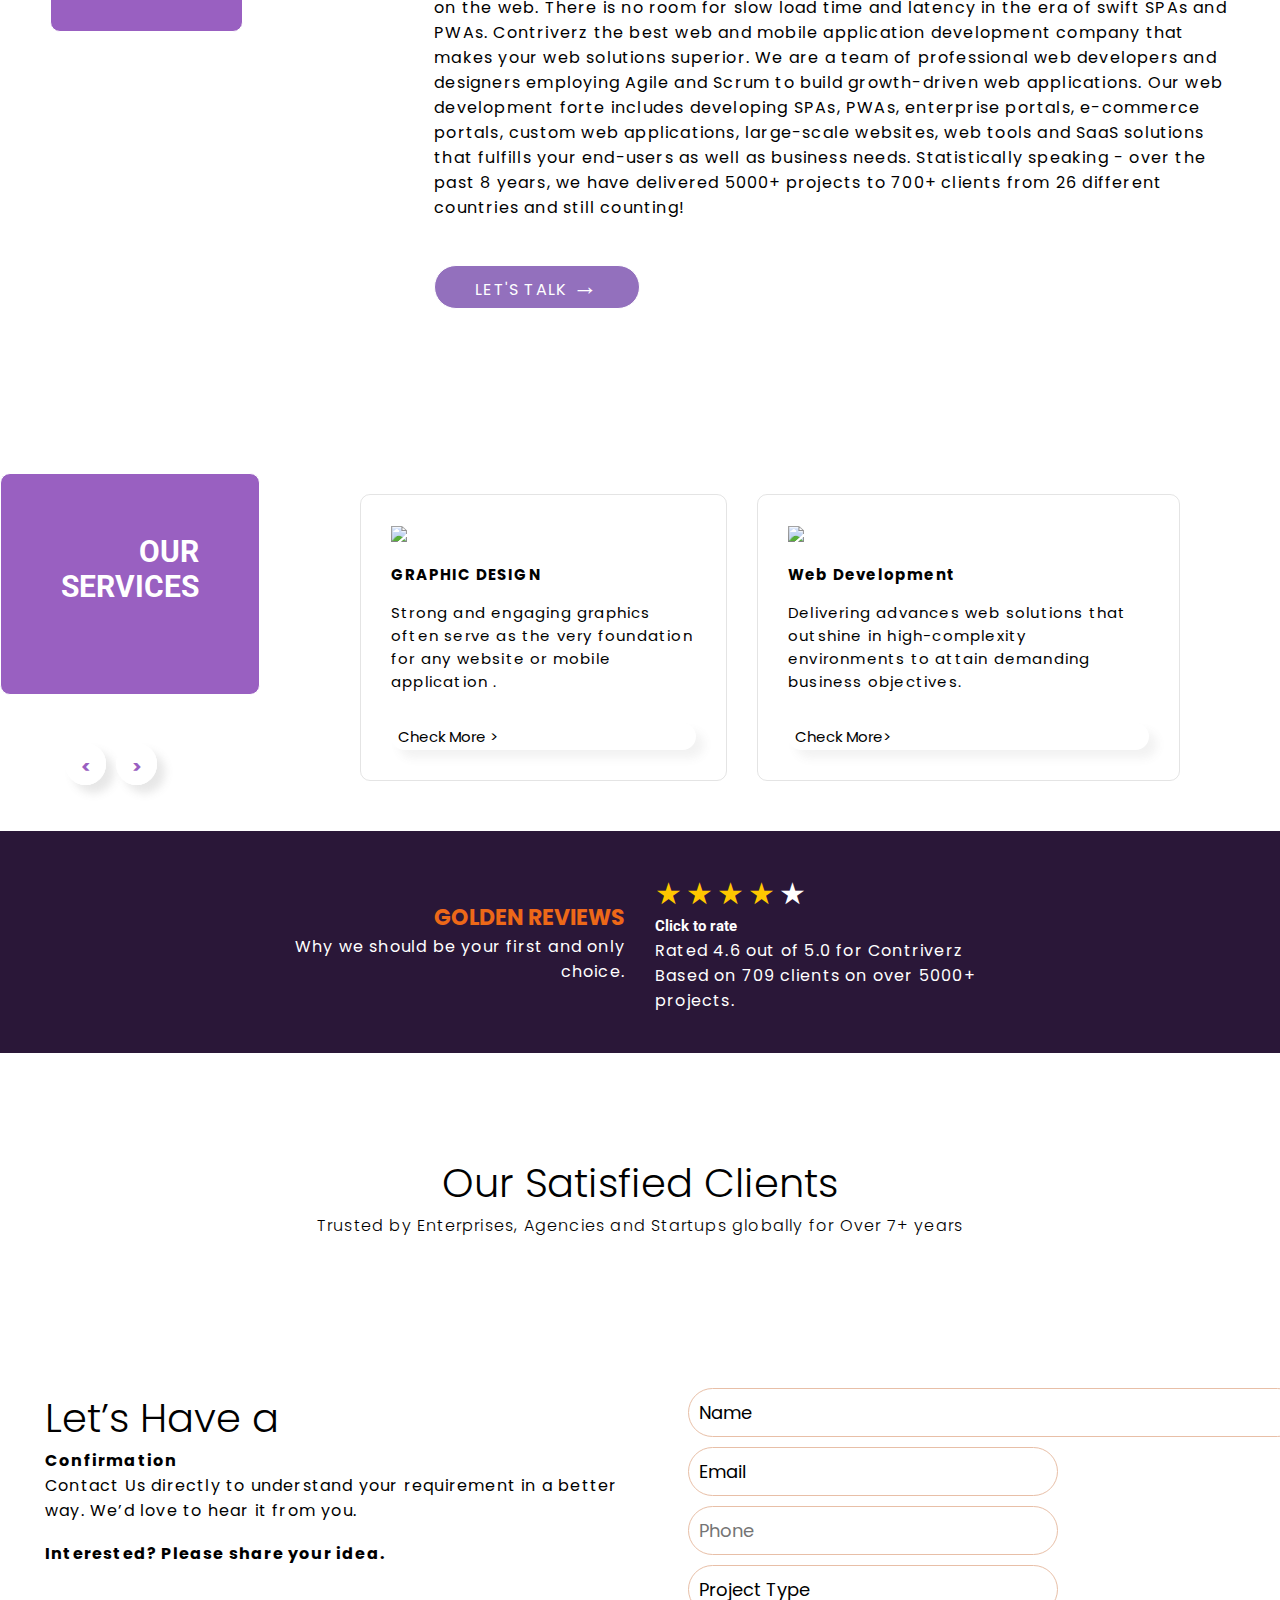
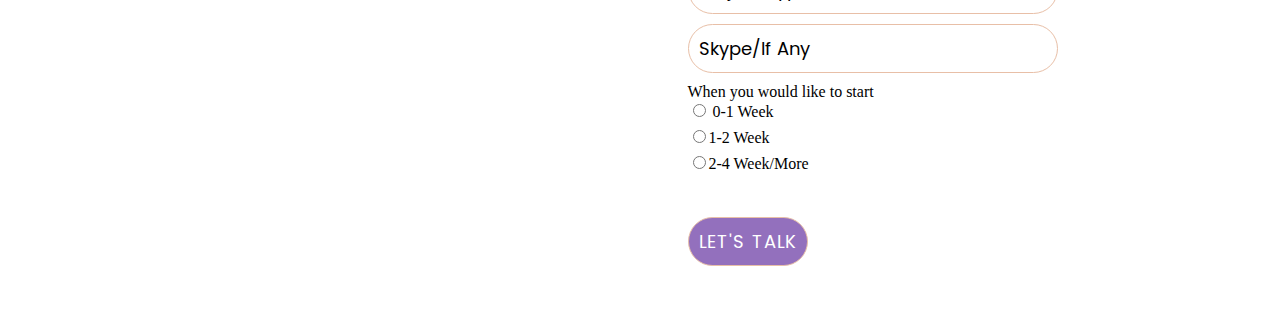
==== commit 3c4b366f: "designed section7" ====
--- a/index.html
+++ b/index.html
@@ -264,6 +264,7 @@
           Contact Us directly to understand your requirement in a better way.
           We’d love to hear it from you.
         </p>
+        <br />
         <p>
           <span><b>Interested? Please share your idea. </b></span>
         </p>
--- a/style.css
+++ b/style.css
@@ -566,8 +566,38 @@
   font-weight: 300;
 }
 .section7{
+  padding-top: 50px;
+  padding-bottom: 50px;
   display: flex;
   justify-content: center;
   flex-grow: 1;
   background-image: url("https://www.contriverz.com/wp-content/themes/patti-child/images/form-pattern.jpg");
+}
+.section7 div{
+  width: 50%;
+}
+.sec7-content {
+  padding-left: 45px;
+  padding-right: 50px;
+}
+.sec7-content h3{
+  font-family: "Poppins", sans-serif;
+  font-size: 40px;
+  font-weight: 300;
+}
+.sec7-content p{
+  font-family: "Poppins", sans-serif;
+  font-size: 16px;
+}
+#name{
+  width: 100%;
+}
+.sec7-form input{
+  border: 1px solid #e8bfa7;
+  border-radius: 100px;
+  font-family: "Poppins", sans-serif;
+  font-size: 18px;
+  font-weight: 500px;
+  padding: 10px;
+  margin-bottom: 10px;
 }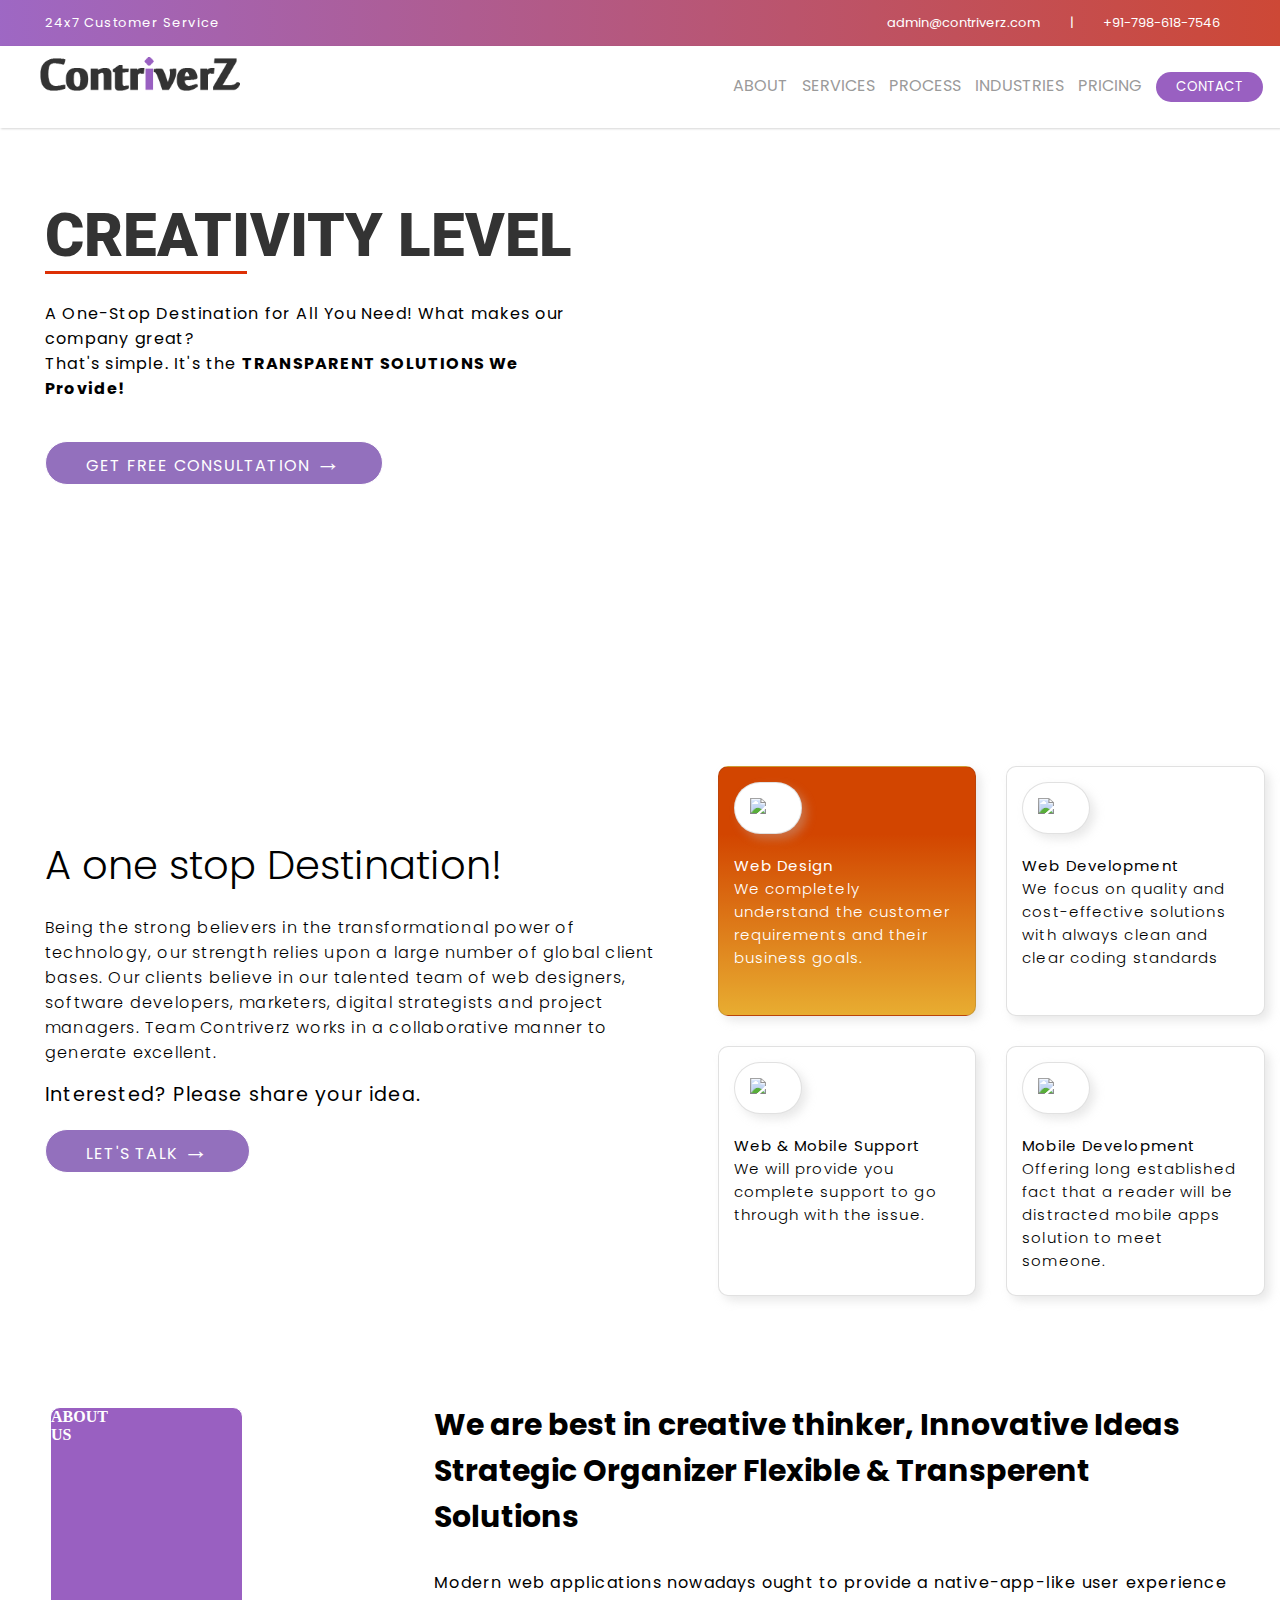
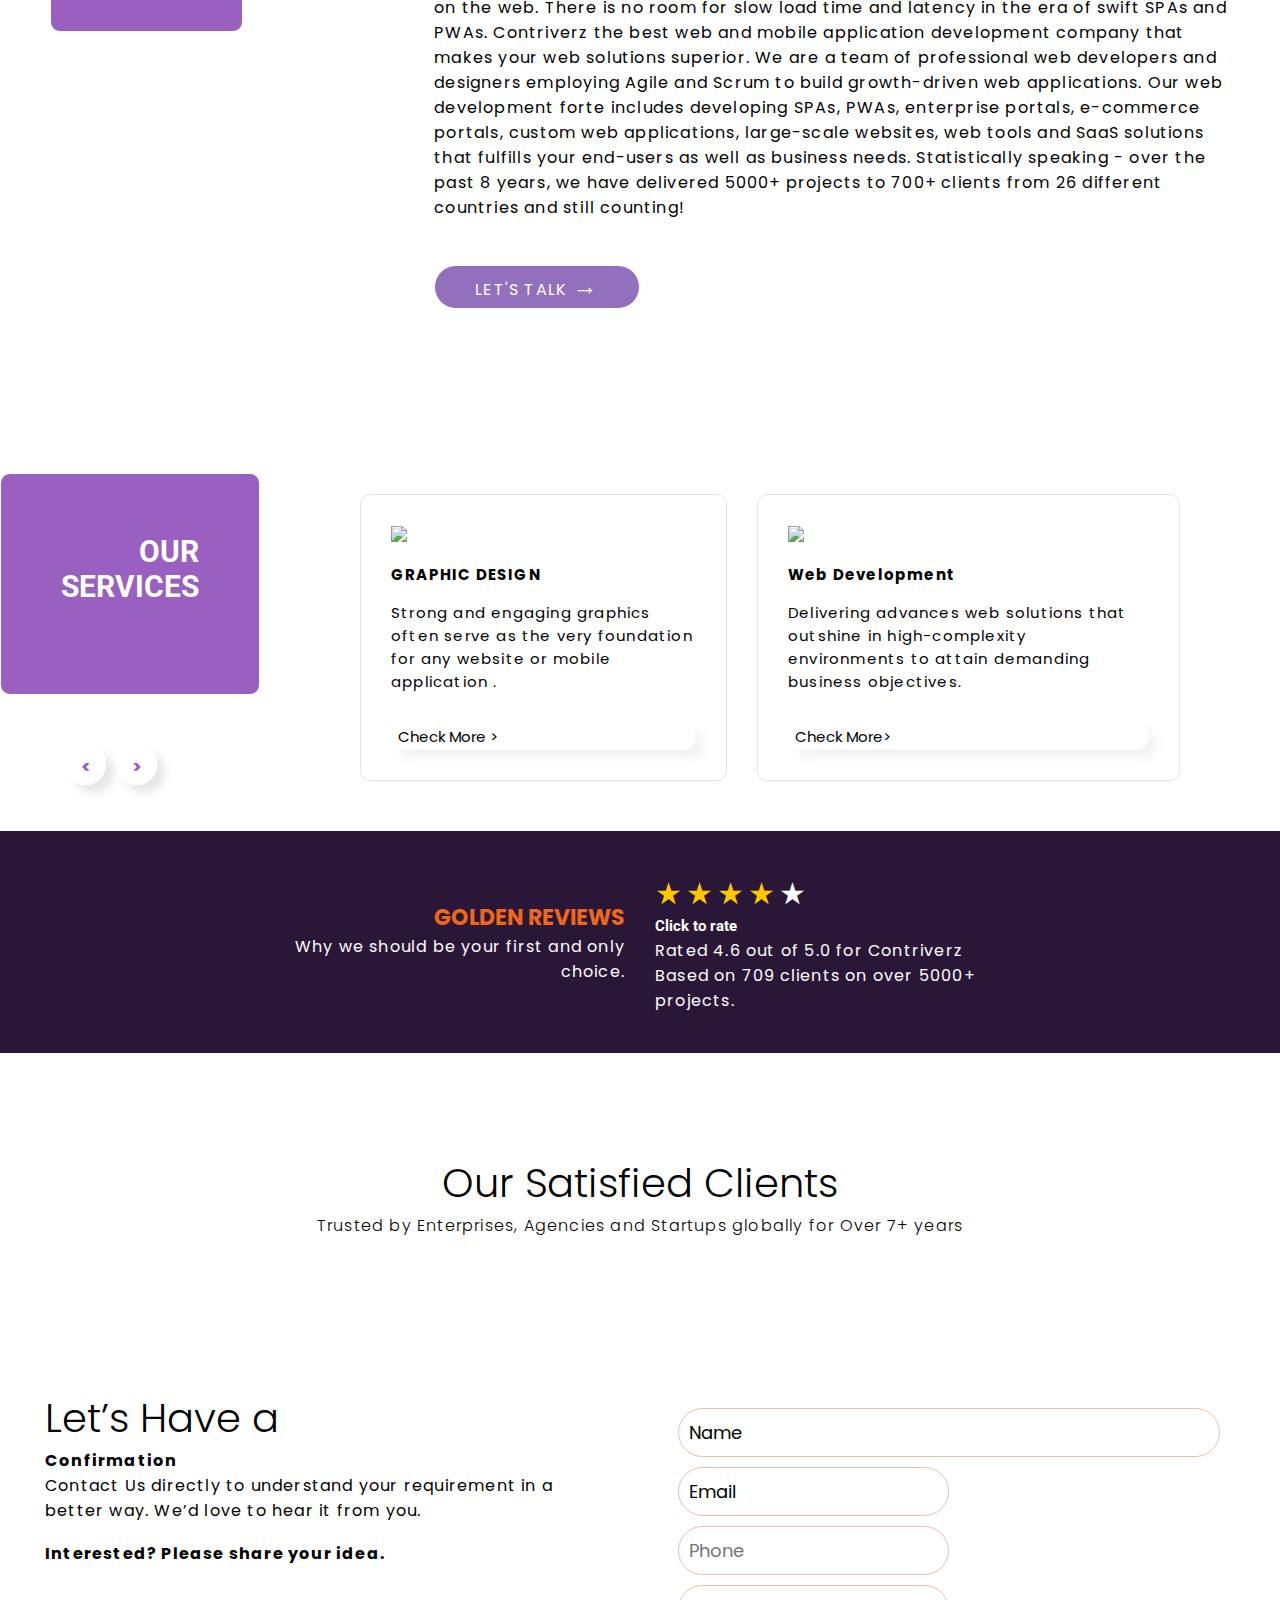
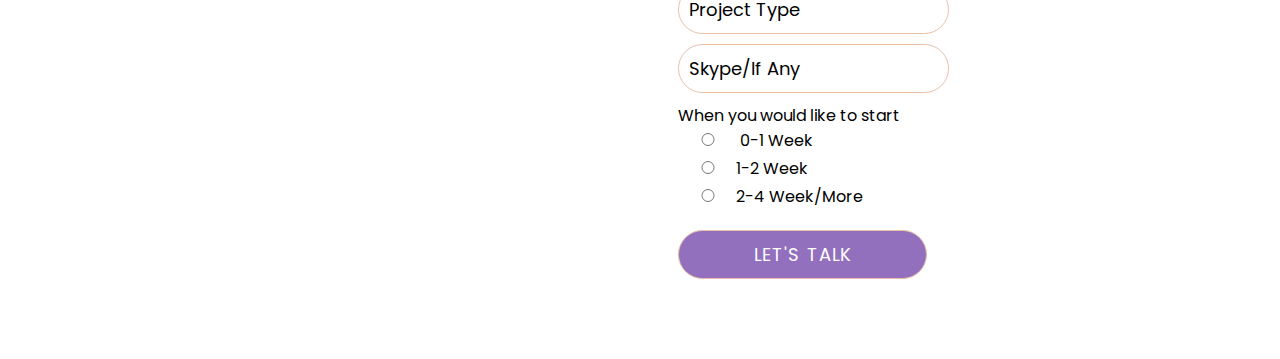
==== commit 9fb101b4: "fixed UI of Form" ====
--- a/index.html
+++ b/index.html
@@ -294,6 +294,7 @@
           /><br />
           <label for="startWeek">When you would like to start</label>
           <br /><input
+            id="radio-btn-1"
             type="radio"
             id="firstOption"
             name="startWeek"
@@ -301,19 +302,21 @@
           />
           <label for="firstOption">0-1 Week</label><br />
           <input
+            id="radio-btn-2"
             type="radio"
             id="secondOption"
             name="startWeek"
             value="1-2 Week"
           /><label for="secondOption">1-2 Week</label><br />
           <input
+            id="radio-btn-3"
             type="radio"
             id="thirdOption"
             name="startWeek"
             value="2-4 Week/More"
           /><label for="thirdOption">2-4 Week/More</label><br />
           <br />
-          <input type="submit" value="LET'S TALK" class="btn-2" />
+          <input type="submit" value="LET'S TALK" class="submit-btn" />
         </form>
         <!-- <button class="btn-2">LET'S TALK <span>&rarr;</span></button> -->
       </div>
--- a/style.css
+++ b/style.css
@@ -590,7 +590,14 @@
   font-size: 16px;
 }
 #name{
-  width: 100%;
+  width: 520px;
+}
+.sec7-form{
+  margin: 0;
+  padding-right: 40px;
+}
+.sec7-form form{
+  padding: 20px;
 }
 .sec7-form input{
   border: 1px solid #e8bfa7;
@@ -600,4 +607,26 @@
   font-weight: 500px;
   padding: 10px;
   margin-bottom: 10px;
+  width: 249px;
+}
+.sec7-form label{
+  font-family: "Poppins", sans-serif;
+  font-size: 16px;
+}
+.submit-btn{
+  /* margin: 20px 0px 0px 0px; */
+  font-family: "Poppins", sans-serif;
+  font-size: 15px;
+  background-color: #9370bd;
+  border: 1px solid white;
+  color: white;
+  letter-spacing: 1.2px;
+  border-radius: 50px;
+  padding-left: 40px;
+  padding-right: 40px;
+  padding-top: 2px;
+  padding-bottom: 2px;
+}
+#radio-btn-1, #radio-btn-2, #radio-btn-3 {
+  width: 50px;
 }